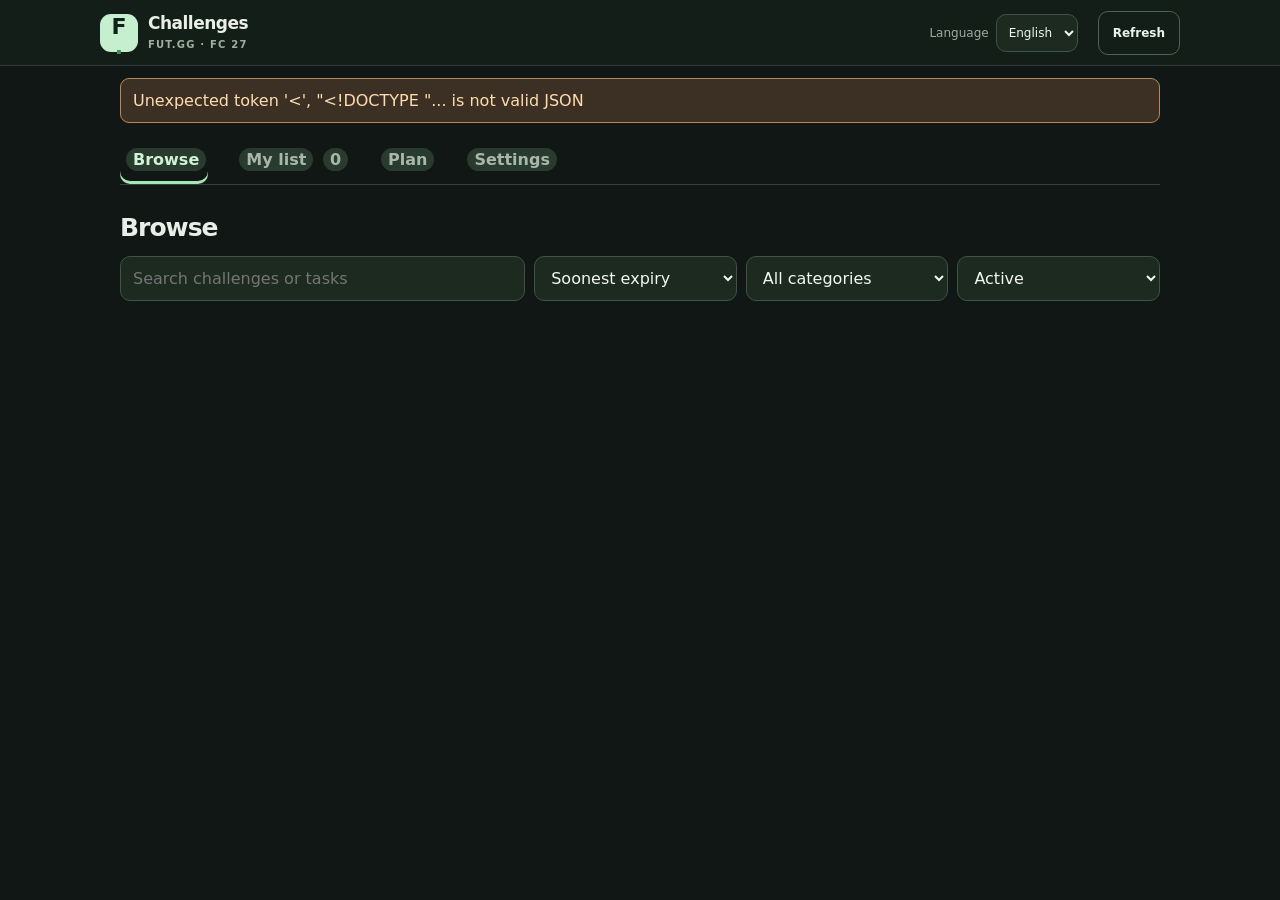
==== web/index.html @ 81d35b78 "Publish bilingual FC 27 objectives site" ====
<!doctype html>
<html lang="en">
<head>
  <meta charset="utf-8">
  <meta name="viewport" content="width=device-width, initial-scale=1">
  <title>FUT.GG Challenges</title>
  <link rel="icon" href="data:image/svg+xml,%3Csvg xmlns='http://www.w3.org/2000/svg' viewBox='0 0 64 64'%3E%3Crect width='64' height='64' rx='14' fill='%239ce8bd'/%3E%3Ctext x='32' y='45' text-anchor='middle' font-size='42' font-family='Arial' font-weight='bold' fill='%2310161d'%3EF%3C/text%3E%3C/svg%3E">
  <link rel="stylesheet" href="./style.css">
  <script src="./app.js" defer></script>
</head>
<body>
  <header class="topbar">
    <div class="brand"><span class="brand-mark">F<span>·</span></span><div><strong data-i18n="Challenges">Challenges</strong><small>FUT.GG · FC 27</small></div></div>
    <div class="top-actions"><label class="language-control"><span data-i18n="Language">Language</span><select id="language" aria-label="Language" data-i18n-aria-label="Language"><option value="en">English</option><option value="ar">العربية</option></select></label><span id="source-date"></span><button id="reload" class="ghost" data-i18n="Refresh">Refresh</button></div>
  </header>
  <main>
    <div id="message" role="status" aria-live="polite"></div>
    <nav class="tabs" aria-label="Sections" data-i18n-aria-label="Sections"><button data-tab="browse" class="active"><span data-i18n="Browse">Browse</span></button><button data-tab="selected"><span data-i18n="My list">My list</span> <span id="selected-count">0</span></button><button data-tab="plan"><span data-i18n="Plan">Plan</span></button><button data-tab="settings"><span data-i18n="Settings">Settings</span></button></nav>
    <section id="browse" class="panel active"><div class="section-heading"><h2 data-i18n="Browse">Browse</h2><span id="result-count" class="result-count"></span></div><div class="filters"><input id="search" type="search" placeholder="Search challenges or tasks" aria-label="Search challenges" data-i18n-placeholder="Search challenges or tasks" data-i18n-aria-label="Search challenges"><select id="sort" aria-label="Sort challenges" data-i18n-aria-label="Sort challenges"><option value="soonest" data-i18n="Soonest expiry">Soonest expiry</option><option value="rating" data-i18n="Highest player rating">Highest player rating</option><option value="coins" data-i18n="Most coins">Most coins</option><option value="pack" data-i18n="Best pack quality">Best pack quality</option></select><select id="category" aria-label="Category" data-i18n-aria-label="Category"><option value="" data-i18n="All categories">All categories</option></select><select id="availability" aria-label="Availability" data-i18n-aria-label="Availability"><option value="active" data-i18n="Active">Active</option><option value="all" data-i18n="All availability">All availability</option><option value="upcoming" data-i18n="Upcoming">Upcoming</option><option value="expired" data-i18n="Expired">Expired</option></select></div><div id="reward-leaders"></div><div id="reward-filters" class="reward-filters" aria-label="Reward type" data-i18n-aria-label="Reward type"></div><div id="source-changes"></div><div id="browse-list" class="cards"></div></section>
    <section id="selected" class="panel"><div class="section-heading"><h2 data-i18n="My list">My list</h2></div><div id="selected-list" class="cards"></div></section>
    <section id="plan" class="panel"><div class="section-heading"><h2 data-i18n="Plan">Plan</h2></div><div id="plan-summary" class="stats"></div><h3 data-i18n="Match plan">Match plan</h3><p class="fine plan-note" data-i18n="Counts are per condition. One match may count toward several.">Counts are per condition. One match may count toward several.</p><div id="plan-blocks" class="cards"></div><h3 data-i18n="Needs attention">Needs attention</h3><div id="plan-unscheduled" class="cards"></div><h3 data-i18n="Completed & unavailable">Completed & unavailable</h3><div id="plan-other" class="cards"></div></section>
    <section id="settings" class="panel"><div class="section-heading"><h2 data-i18n="Modes & cycles">Modes & cycles</h2></div><form id="settings-form"><div id="modes" class="mode-grid"></div><h3 data-i18n="Current cycle starts">Current cycle starts</h3><p class="fine" data-i18n="Enter a verified UTC start for each daily or weekly challenge before saving progress.">Enter a verified UTC start for each daily or weekly challenge before saving progress.</p><div id="cycles" class="cycle-grid"></div><button type="submit" class="primary" data-i18n="Save settings">Save settings</button></form><div id="backup-controls"></div></section>
  </main>
</body>
</html>
---- web/style.css ----
:root{font-family:Inter,ui-sans-serif,system-ui,-apple-system,BlinkMacSystemFont,"Segoe UI",sans-serif;color:#e9eee9;background:#101714;font-synthesis:none}*{box-sizing:border-box}body{margin:0}button,input,select{font:inherit}button{cursor:pointer}a{color:#b8e7c8}main{max-width:1080px;margin:auto;padding:0 20px 80px}.topbar{min-height:66px;border-bottom:1px solid #2b3930;display:flex;align-items:center;justify-content:space-between;gap:12px;padding:10px max(20px,calc((100vw - 1080px)/2));background:#141e18}.brand,.top-actions{display:flex;align-items:center;gap:10px}.brand-mark{height:38px;width:38px;background:#c5efce;color:#102218;border-radius:11px;display:grid;place-items:center;font-size:22px;font-weight:900}.brand-mark span{color:#448b5d}.brand strong{display:block;letter-spacing:-.03em;font-size:17px}.brand small{font-size:10px;letter-spacing:.12em;color:#9eafa1;font-weight:700}.top-actions{color:#9dac9f;font-size:12px}.intro{padding:32px 0 25px}.eyebrow{font-size:11px;font-weight:800;letter-spacing:.15em;color:#a6d9b5;margin:0 0 8px}h1{font-size:clamp(29px,5vw,44px);line-height:1.12;letter-spacing:-.045em;margin:0}.tabs{display:flex;border-bottom:1px solid #334439;gap:25px;overflow:auto;scrollbar-width:none}.tabs button{border:0;background:transparent;color:#a8b7aa;padding:15px 2px;font-weight:700;white-space:nowrap;min-height:48px}.tabs button.active{color:#d0f2d7;box-shadow:inset 0 -3px #a9e6b7}.tabs span{background:#293a2e;border-radius:20px;padding:2px 7px;margin-left:4px}.panel{display:none}.panel.active{display:block}.section-heading{display:flex;justify-content:space-between;align-items:baseline;gap:16px;margin:28px 0 14px}h2{font-size:25px;letter-spacing:-.04em;margin:0}h3{margin:26px 0 12px;font-size:18px}.result-count{color:#9eb1a3;font-size:13px;white-space:nowrap}.filters{display:grid;grid-template-columns:minmax(240px,2fr) repeat(3,minmax(150px,1fr));gap:9px;margin:0 0 18px}input,select{background:#1d2a20;color:#f1f7f1;border:1px solid #405347;border-radius:10px;padding:11px 12px;min-width:0;min-height:44px}input:focus,select:focus,button:focus-visible,summary:focus-visible{outline:2px solid #a9e6b7;outline-offset:2px}button{border:1px solid #4b6451;border-radius:10px;background:#28382c;color:#eaf4ec;padding:10px 14px;font-weight:700;min-height:44px}button:hover{border-color:#a7dfb2}button.primary{background:#b8e9c2;border-color:#b8e9c2;color:#102016}button.ghost{background:transparent}button.selected-button{color:#c5e9cd;background:#284333}.cards{display:grid;grid-template-columns:repeat(2,minmax(0,1fr));gap:11px}.card{background:#1a261d;border:1px solid #374b3a;border-radius:15px;padding:16px;min-width:0}.card-heading{display:flex;align-items:center;gap:8px;flex-wrap:wrap;margin-bottom:10px}.category{font-size:11px;text-transform:uppercase;letter-spacing:.09em;font-weight:800;color:#a1b3a3;margin-right:auto}.deadline{font-size:12px;font-weight:800;color:#d9e7d9;background:#304234;border-radius:7px;padding:5px 8px}.deadline.review{color:#ffd9a8;background:#493b29}.card h3{margin:0 0 12px;font-size:18px;line-height:1.25;letter-spacing:-.02em}.card p{margin:7px 0;color:#b4c2b6;line-height:1.45}.prize{display:flex;align-items:center;gap:11px;border:1px solid #354c39;background:#223427;border-radius:11px;padding:10px;min-height:66px}.prize-icon{width:36px;height:36px;flex:none;display:grid;place-items:center;border-radius:9px;background:#36563d;color:#d4f3d8;font-size:20px}.prize-text{min-width:0}.prize-text strong{display:block;font-size:14px;line-height:1.25;overflow-wrap:anywhere}.prize-text small{display:block;color:#a8c9ad;margin-top:3px;font-size:12px}.card-actions{display:flex;margin-top:11px}.card-actions button{width:100%}.badge{display:inline-block;border-radius:30px;background:#294237;color:#b4ecc9;padding:4px 9px;font-size:11px;font-weight:800;text-transform:uppercase;letter-spacing:.04em}.badge.off{background:#343f35;color:#b8c5ba}.card details{border-top:1px solid #344637;margin-top:12px;padding-top:3px}.card summary{cursor:pointer;color:#c6edcd;font-weight:700;min-height:44px;display:flex;align-items:center}.task{border-top:1px solid #344637;padding:15px 0}.task strong{font-size:15px}.task p{margin:5px 0}.meta{font-size:12px;color:#a6b5a8;display:flex;gap:10px;flex-wrap:wrap}.task-controls,.deadline-form{display:flex;align-items:center;gap:9px;flex-wrap:wrap;margin-top:10px}.task-controls input[type=number]{width:80px}.task-controls label{font-size:13px;color:#c3d0c4;display:flex;align-items:center;gap:5px}.task-controls input[type=checkbox],.mode-row input{width:18px;height:18px;accent-color:#a9e6b7}.deadline-form input{flex:1;min-width:190px}.fine{font-size:12px;color:#a5b6a7}.flag{display:inline-block;margin:5px 5px 0 0;color:#ffdbab;background:#493d2e;border-radius:5px;padding:4px 7px;font-size:12px}.stats{display:flex;gap:10px;margin:18px 0;flex-wrap:wrap}.stat{background:#202f24;border:1px solid #374a3b;border-radius:10px;padding:12px 18px;min-width:100px}.stat strong{display:block;font-size:23px}.stat span{color:#a7b9a9;font-size:12px}.mode-grid{display:grid;grid-template-columns:repeat(auto-fit,minmax(225px,1fr));gap:10px;margin:18px 0}.mode-row,.cycle-row{background:#1d2b20;border:1px solid #3a4d3e;border-radius:10px;padding:12px}.mode-row{display:grid;gap:8px}.mode-row label{display:flex;gap:8px;align-items:center;min-height:32px}.mode-row small{color:#a8b9aa}.cycle-grid{display:grid;grid-template-columns:repeat(auto-fit,minmax(270px,1fr));gap:10px;margin:18px 0}.cycle-row{display:grid;gap:8px}.cycle-row input{width:100%}#message:not(:empty){border:1px solid #b6895d;background:#3c3025;color:#ffdcad;border-radius:9px;padding:12px;margin:12px 0}.empty{color:#a5b7a8;border:1px dashed #405644;border-radius:12px;padding:25px;text-align:center}.reason-list{display:flex;gap:5px;flex-wrap:wrap;margin-top:10px}#source-changes{margin:0 0 14px}#source-changes>.card{padding:8px 14px}#source-changes summary{color:#c5ebcb}@media(max-width:760px){main{padding:0 14px 80px}.topbar{padding:10px 14px}.top-actions #source-date{display:none}.intro{padding:25px 0 18px}.filters{grid-template-columns:repeat(2,minmax(0,1fr))}.filters input{grid-column:1/-1}.cards{grid-template-columns:1fr}.card{padding:14px}.tabs{gap:20px}}@media(max-width:370px){.brand small{display:none}.filters{gap:7px}.filters select{font-size:13px;padding:9px}}
.reward-heading{font-size:15px;margin:1px 0 10px;color:#d7eada}.leader-grid{display:grid;grid-template-columns:repeat(2,minmax(0,1fr));gap:9px}.leader{text-align:left;background:#273d2c;border-color:#53715a;padding:12px;min-height:105px;display:flex;flex-direction:column;align-items:start;gap:4px}.leader small{color:#a4d3af;letter-spacing:.08em;font-size:10px;font-weight:800}.leader strong{font-size:20px;letter-spacing:-.03em;line-height:1.1;color:#eff9ee}.leader span{font-size:12px;color:#bbcebf;line-height:1.25}.leader-note{font-size:12px;color:#9fb4a3;margin:8px 0 14px;line-height:1.4}.reward-filters{display:flex;gap:8px;overflow-x:auto;margin:0 0 14px;padding-bottom:2px;scrollbar-width:none}.reward-filters button{flex:none;border-radius:999px;padding:8px 13px;min-height:42px;font-size:13px}.reward-filters button.active{background:#b8e9c2;border-color:#b8e9c2;color:#102016}.prize-caption{font-size:10px!important;letter-spacing:.08em;color:#9bbca2!important;font-weight:800;margin:0 0 3px!important}.reward-metrics{display:flex;flex-wrap:wrap;gap:6px;margin-top:9px}.reward-metric{border:1px solid #466449;border-radius:7px;background:#203426;color:#d8efd9;font-size:12px;font-weight:750;padding:6px 8px}@media(max-width:420px){.leader{min-height:112px}.leader strong{font-size:18px}}
.reward-filters button{padding:8px 10px}
.plan-note{margin:-4px 0 14px;line-height:1.4}
.plan-route>h3{margin:0 0 7px}.plan-condition{border-top:1px solid #3d5040;padding:11px 0 3px}.plan-condition:first-of-type{margin-top:9px}.plan-condition strong{display:inline-block;background:#294237;color:#c8ebd0;border-radius:7px;padding:5px 8px;font-size:12px}.plan-condition p{margin:7px 0 3px}
.language-control{display:flex;align-items:center;gap:7px;white-space:nowrap}.language-control select{min-height:38px;padding:5px 8px}.top-actions{flex-wrap:wrap;justify-content:flex-end}
[dir=rtl] .category{margin-right:0;margin-left:auto}[dir=rtl] .tabs span{margin-left:0;margin-right:4px}[dir=rtl] .leader{text-align:right}[dir=rtl] .task-controls input[type=number],[dir=rtl] .deadline-form input,[dir=rtl] .cycle-row input{direction:ltr;text-align:left}[dir=rtl] .brand small{letter-spacing:0}
@media(max-width:520px){.language-control>span{display:none}.top-actions{gap:6px}.language-control select{max-width:100px}}
.original-source{border-inline-start:2px solid #526c57;padding-inline-start:9px;text-align:start;overflow-wrap:anywhere}
.backup-actions{display:flex;flex-wrap:wrap;align-items:center;gap:10px}.backup-upload{display:grid;gap:5px;font-size:13px}.backup-upload input{max-width:280px}
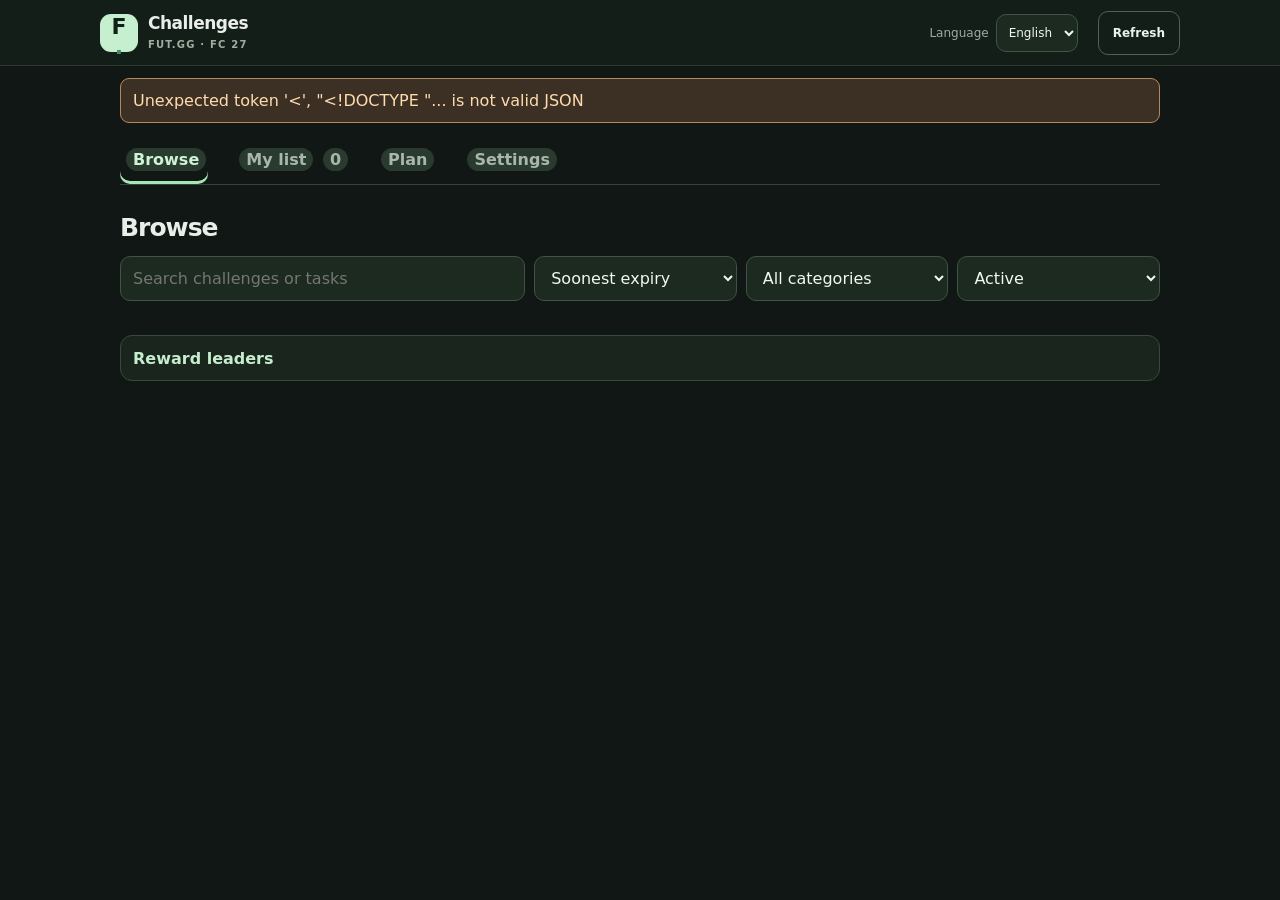
==== commit d81ba742: "Keep challenges visible and refresh published assets" ====
--- a/web/index.html
+++ b/web/index.html
@@ -16,9 +16,9 @@
   <main>
     <div id="message" role="status" aria-live="polite"></div>
     <nav class="tabs" aria-label="Sections" data-i18n-aria-label="Sections"><button data-tab="browse" class="active"><span data-i18n="Browse">Browse</span></button><button data-tab="selected"><span data-i18n="My list">My list</span> <span id="selected-count">0</span></button><button data-tab="plan"><span data-i18n="Plan">Plan</span></button><button data-tab="settings"><span data-i18n="Settings">Settings</span></button></nav>
-    <section id="browse" class="panel active"><div class="section-heading"><h2 data-i18n="Browse">Browse</h2><span id="result-count" class="result-count"></span></div><div class="filters"><input id="search" type="search" placeholder="Search challenges or tasks" aria-label="Search challenges" data-i18n-placeholder="Search challenges or tasks" data-i18n-aria-label="Search challenges"><select id="sort" aria-label="Sort challenges" data-i18n-aria-label="Sort challenges"><option value="soonest" data-i18n="Soonest expiry">Soonest expiry</option><option value="rating" data-i18n="Highest player rating">Highest player rating</option><option value="coins" data-i18n="Most coins">Most coins</option><option value="pack" data-i18n="Best pack quality">Best pack quality</option></select><select id="category" aria-label="Category" data-i18n-aria-label="Category"><option value="" data-i18n="All categories">All categories</option></select><select id="availability" aria-label="Availability" data-i18n-aria-label="Availability"><option value="active" data-i18n="Active">Active</option><option value="all" data-i18n="All availability">All availability</option><option value="upcoming" data-i18n="Upcoming">Upcoming</option><option value="expired" data-i18n="Expired">Expired</option></select></div><div id="reward-leaders"></div><div id="reward-filters" class="reward-filters" aria-label="Reward type" data-i18n-aria-label="Reward type"></div><div id="source-changes"></div><div id="browse-list" class="cards"></div></section>
+    <section id="browse" class="panel active"><div class="section-heading"><h2 data-i18n="Browse">Browse</h2><span id="result-count" class="result-count"></span></div><div class="filters"><input id="search" type="search" placeholder="Search challenges or tasks" aria-label="Search challenges" data-i18n-placeholder="Search challenges or tasks" data-i18n-aria-label="Search challenges"><select id="sort" aria-label="Sort challenges" data-i18n-aria-label="Sort challenges"><option value="soonest" data-i18n="Soonest expiry">Soonest expiry</option><option value="rating" data-i18n="Highest player rating">Highest player rating</option><option value="coins" data-i18n="Most coins">Most coins</option><option value="pack" data-i18n="Best pack quality">Best pack quality</option></select><select id="category" aria-label="Category" data-i18n-aria-label="Category"><option value="" data-i18n="All categories">All categories</option></select><select id="availability" aria-label="Availability" data-i18n-aria-label="Availability"><option value="active" data-i18n="Active">Active</option><option value="all" data-i18n="All availability">All availability</option><option value="upcoming" data-i18n="Upcoming">Upcoming</option><option value="expired" data-i18n="Expired">Expired</option></select></div><div id="reward-filters" class="reward-filters" aria-label="Reward type" data-i18n-aria-label="Reward type"></div><details class="browse-insights"><summary data-i18n="Reward leaders">Reward leaders</summary><div id="reward-leaders"></div></details><div id="source-changes"></div><div id="browse-list" class="cards"></div></section>
     <section id="selected" class="panel"><div class="section-heading"><h2 data-i18n="My list">My list</h2></div><div id="selected-list" class="cards"></div></section>
-    <section id="plan" class="panel"><div class="section-heading"><h2 data-i18n="Plan">Plan</h2></div><div id="plan-summary" class="stats"></div><h3 data-i18n="Match plan">Match plan</h3><p class="fine plan-note" data-i18n="Counts are per condition. One match may count toward several.">Counts are per condition. One match may count toward several.</p><div id="plan-blocks" class="cards"></div><h3 data-i18n="Needs attention">Needs attention</h3><div id="plan-unscheduled" class="cards"></div><h3 data-i18n="Completed & unavailable">Completed & unavailable</h3><div id="plan-other" class="cards"></div></section>
+    <section id="plan" class="panel"><div class="section-heading"><h2 data-i18n="Plan">Plan</h2></div><div id="plan-summary" class="stats"></div><h3 data-i18n="Shared match runs">Shared match runs</h3><p class="fine plan-note" data-i18n="Conditional minimum for separate-match tasks. Goals, assists, wins, and squad rules must hold; cumulative targets can progress here but may need more matches.">Conditional minimum for separate-match tasks. Goals, assists, wins, and squad rules must hold; cumulative targets can progress here but may need more matches.</p><div id="plan-runs" class="cards"></div><h3 data-i18n="Condition details">Condition details</h3><p class="fine plan-note" data-i18n="Counts are per condition. One match may count toward several.">Counts are per condition. One match may count toward several.</p><div id="plan-blocks" class="cards"></div><h3 data-i18n="Needs attention">Needs attention</h3><div id="plan-unscheduled" class="cards"></div><h3 data-i18n="Completed & unavailable">Completed & unavailable</h3><div id="plan-other" class="cards"></div></section>
     <section id="settings" class="panel"><div class="section-heading"><h2 data-i18n="Modes & cycles">Modes & cycles</h2></div><form id="settings-form"><div id="modes" class="mode-grid"></div><h3 data-i18n="Current cycle starts">Current cycle starts</h3><p class="fine" data-i18n="Enter a verified UTC start for each daily or weekly challenge before saving progress.">Enter a verified UTC start for each daily or weekly challenge before saving progress.</p><div id="cycles" class="cycle-grid"></div><button type="submit" class="primary" data-i18n="Save settings">Save settings</button></form><div id="backup-controls"></div></section>
   </main>
 </body>
--- a/web/style.css
+++ b/web/style.css
@@ -1,6 +1,7 @@
 :root{font-family:Inter,ui-sans-serif,system-ui,-apple-system,BlinkMacSystemFont,"Segoe UI",sans-serif;color:#e9eee9;background:#101714;font-synthesis:none}*{box-sizing:border-box}body{margin:0}button,input,select{font:inherit}button{cursor:pointer}a{color:#b8e7c8}main{max-width:1080px;margin:auto;padding:0 20px 80px}.topbar{min-height:66px;border-bottom:1px solid #2b3930;display:flex;align-items:center;justify-content:space-between;gap:12px;padding:10px max(20px,calc((100vw - 1080px)/2));background:#141e18}.brand,.top-actions{display:flex;align-items:center;gap:10px}.brand-mark{height:38px;width:38px;background:#c5efce;color:#102218;border-radius:11px;display:grid;place-items:center;font-size:22px;font-weight:900}.brand-mark span{color:#448b5d}.brand strong{display:block;letter-spacing:-.03em;font-size:17px}.brand small{font-size:10px;letter-spacing:.12em;color:#9eafa1;font-weight:700}.top-actions{color:#9dac9f;font-size:12px}.intro{padding:32px 0 25px}.eyebrow{font-size:11px;font-weight:800;letter-spacing:.15em;color:#a6d9b5;margin:0 0 8px}h1{font-size:clamp(29px,5vw,44px);line-height:1.12;letter-spacing:-.045em;margin:0}.tabs{display:flex;border-bottom:1px solid #334439;gap:25px;overflow:auto;scrollbar-width:none}.tabs button{border:0;background:transparent;color:#a8b7aa;padding:15px 2px;font-weight:700;white-space:nowrap;min-height:48px}.tabs button.active{color:#d0f2d7;box-shadow:inset 0 -3px #a9e6b7}.tabs span{background:#293a2e;border-radius:20px;padding:2px 7px;margin-left:4px}.panel{display:none}.panel.active{display:block}.section-heading{display:flex;justify-content:space-between;align-items:baseline;gap:16px;margin:28px 0 14px}h2{font-size:25px;letter-spacing:-.04em;margin:0}h3{margin:26px 0 12px;font-size:18px}.result-count{color:#9eb1a3;font-size:13px;white-space:nowrap}.filters{display:grid;grid-template-columns:minmax(240px,2fr) repeat(3,minmax(150px,1fr));gap:9px;margin:0 0 18px}input,select{background:#1d2a20;color:#f1f7f1;border:1px solid #405347;border-radius:10px;padding:11px 12px;min-width:0;min-height:44px}input:focus,select:focus,button:focus-visible,summary:focus-visible{outline:2px solid #a9e6b7;outline-offset:2px}button{border:1px solid #4b6451;border-radius:10px;background:#28382c;color:#eaf4ec;padding:10px 14px;font-weight:700;min-height:44px}button:hover{border-color:#a7dfb2}button.primary{background:#b8e9c2;border-color:#b8e9c2;color:#102016}button.ghost{background:transparent}button.selected-button{color:#c5e9cd;background:#284333}.cards{display:grid;grid-template-columns:repeat(2,minmax(0,1fr));gap:11px}.card{background:#1a261d;border:1px solid #374b3a;border-radius:15px;padding:16px;min-width:0}.card-heading{display:flex;align-items:center;gap:8px;flex-wrap:wrap;margin-bottom:10px}.category{font-size:11px;text-transform:uppercase;letter-spacing:.09em;font-weight:800;color:#a1b3a3;margin-right:auto}.deadline{font-size:12px;font-weight:800;color:#d9e7d9;background:#304234;border-radius:7px;padding:5px 8px}.deadline.review{color:#ffd9a8;background:#493b29}.card h3{margin:0 0 12px;font-size:18px;line-height:1.25;letter-spacing:-.02em}.card p{margin:7px 0;color:#b4c2b6;line-height:1.45}.prize{display:flex;align-items:center;gap:11px;border:1px solid #354c39;background:#223427;border-radius:11px;padding:10px;min-height:66px}.prize-icon{width:36px;height:36px;flex:none;display:grid;place-items:center;border-radius:9px;background:#36563d;color:#d4f3d8;font-size:20px}.prize-text{min-width:0}.prize-text strong{display:block;font-size:14px;line-height:1.25;overflow-wrap:anywhere}.prize-text small{display:block;color:#a8c9ad;margin-top:3px;font-size:12px}.card-actions{display:flex;margin-top:11px}.card-actions button{width:100%}.badge{display:inline-block;border-radius:30px;background:#294237;color:#b4ecc9;padding:4px 9px;font-size:11px;font-weight:800;text-transform:uppercase;letter-spacing:.04em}.badge.off{background:#343f35;color:#b8c5ba}.card details{border-top:1px solid #344637;margin-top:12px;padding-top:3px}.card summary{cursor:pointer;color:#c6edcd;font-weight:700;min-height:44px;display:flex;align-items:center}.task{border-top:1px solid #344637;padding:15px 0}.task strong{font-size:15px}.task p{margin:5px 0}.meta{font-size:12px;color:#a6b5a8;display:flex;gap:10px;flex-wrap:wrap}.task-controls,.deadline-form{display:flex;align-items:center;gap:9px;flex-wrap:wrap;margin-top:10px}.task-controls input[type=number]{width:80px}.task-controls label{font-size:13px;color:#c3d0c4;display:flex;align-items:center;gap:5px}.task-controls input[type=checkbox],.mode-row input{width:18px;height:18px;accent-color:#a9e6b7}.deadline-form input{flex:1;min-width:190px}.fine{font-size:12px;color:#a5b6a7}.flag{display:inline-block;margin:5px 5px 0 0;color:#ffdbab;background:#493d2e;border-radius:5px;padding:4px 7px;font-size:12px}.stats{display:flex;gap:10px;margin:18px 0;flex-wrap:wrap}.stat{background:#202f24;border:1px solid #374a3b;border-radius:10px;padding:12px 18px;min-width:100px}.stat strong{display:block;font-size:23px}.stat span{color:#a7b9a9;font-size:12px}.mode-grid{display:grid;grid-template-columns:repeat(auto-fit,minmax(225px,1fr));gap:10px;margin:18px 0}.mode-row,.cycle-row{background:#1d2b20;border:1px solid #3a4d3e;border-radius:10px;padding:12px}.mode-row{display:grid;gap:8px}.mode-row label{display:flex;gap:8px;align-items:center;min-height:32px}.mode-row small{color:#a8b9aa}.cycle-grid{display:grid;grid-template-columns:repeat(auto-fit,minmax(270px,1fr));gap:10px;margin:18px 0}.cycle-row{display:grid;gap:8px}.cycle-row input{width:100%}#message:not(:empty){border:1px solid #b6895d;background:#3c3025;color:#ffdcad;border-radius:9px;padding:12px;margin:12px 0}.empty{color:#a5b7a8;border:1px dashed #405644;border-radius:12px;padding:25px;text-align:center}.reason-list{display:flex;gap:5px;flex-wrap:wrap;margin-top:10px}#source-changes{margin:0 0 14px}#source-changes>.card{padding:8px 14px}#source-changes summary{color:#c5ebcb}@media(max-width:760px){main{padding:0 14px 80px}.topbar{padding:10px 14px}.top-actions #source-date{display:none}.intro{padding:25px 0 18px}.filters{grid-template-columns:repeat(2,minmax(0,1fr))}.filters input{grid-column:1/-1}.cards{grid-template-columns:1fr}.card{padding:14px}.tabs{gap:20px}}@media(max-width:370px){.brand small{display:none}.filters{gap:7px}.filters select{font-size:13px;padding:9px}}
 .reward-heading{font-size:15px;margin:1px 0 10px;color:#d7eada}.leader-grid{display:grid;grid-template-columns:repeat(2,minmax(0,1fr));gap:9px}.leader{text-align:left;background:#273d2c;border-color:#53715a;padding:12px;min-height:105px;display:flex;flex-direction:column;align-items:start;gap:4px}.leader small{color:#a4d3af;letter-spacing:.08em;font-size:10px;font-weight:800}.leader strong{font-size:20px;letter-spacing:-.03em;line-height:1.1;color:#eff9ee}.leader span{font-size:12px;color:#bbcebf;line-height:1.25}.leader-note{font-size:12px;color:#9fb4a3;margin:8px 0 14px;line-height:1.4}.reward-filters{display:flex;gap:8px;overflow-x:auto;margin:0 0 14px;padding-bottom:2px;scrollbar-width:none}.reward-filters button{flex:none;border-radius:999px;padding:8px 13px;min-height:42px;font-size:13px}.reward-filters button.active{background:#b8e9c2;border-color:#b8e9c2;color:#102016}.prize-caption{font-size:10px!important;letter-spacing:.08em;color:#9bbca2!important;font-weight:800;margin:0 0 3px!important}.reward-metrics{display:flex;flex-wrap:wrap;gap:6px;margin-top:9px}.reward-metric{border:1px solid #466449;border-radius:7px;background:#203426;color:#d8efd9;font-size:12px;font-weight:750;padding:6px 8px}@media(max-width:420px){.leader{min-height:112px}.leader strong{font-size:18px}}
 .reward-filters button{padding:8px 10px}
+.browse-insights{border:1px solid #374b3a;border-radius:12px;background:#1a261d;margin:0 0 14px;padding:0 12px}.browse-insights summary{cursor:pointer;color:#c6edcd;font-weight:700;min-height:44px;display:flex;align-items:center}.browse-insights[open] summary{margin-bottom:8px}.browse-insights .leader-note{margin-bottom:12px}
 .plan-note{margin:-4px 0 14px;line-height:1.4}
 .plan-route>h3{margin:0 0 7px}.plan-condition{border-top:1px solid #3d5040;padding:11px 0 3px}.plan-condition:first-of-type{margin-top:9px}.plan-condition strong{display:inline-block;background:#294237;color:#c8ebd0;border-radius:7px;padding:5px 8px;font-size:12px}.plan-condition p{margin:7px 0 3px}
 .language-control{display:flex;align-items:center;gap:7px;white-space:nowrap}.language-control select{min-height:38px;padding:5px 8px}.top-actions{flex-wrap:wrap;justify-content:flex-end}
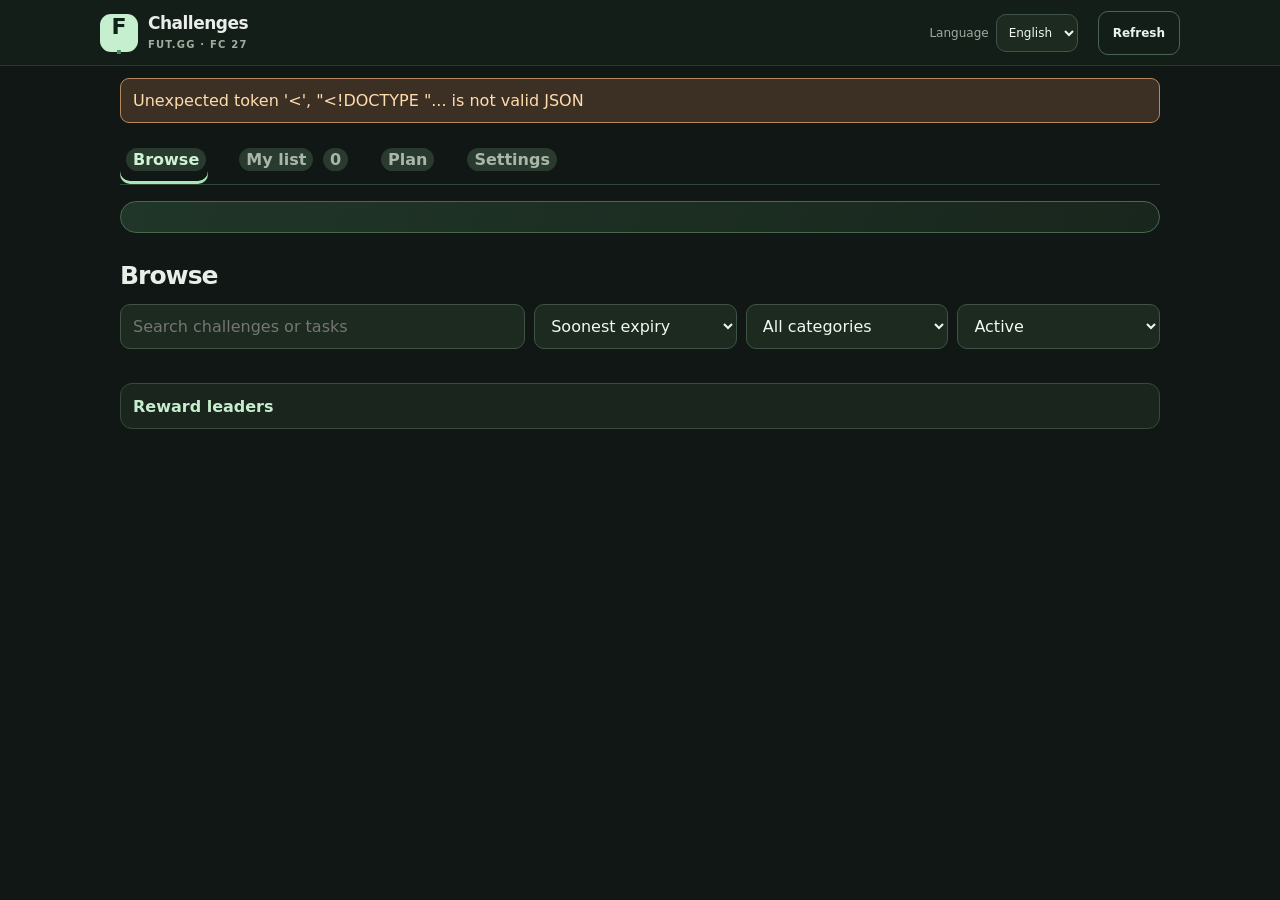
==== commit f82b5947: "Improve objective journey UX" ====
--- a/web/index.html
+++ b/web/index.html
@@ -16,10 +16,12 @@
   <main>
     <div id="message" role="status" aria-live="polite"></div>
     <nav class="tabs" aria-label="Sections" data-i18n-aria-label="Sections"><button data-tab="browse" class="active"><span data-i18n="Browse">Browse</span></button><button data-tab="selected"><span data-i18n="My list">My list</span> <span id="selected-count">0</span></button><button data-tab="plan"><span data-i18n="Plan">Plan</span></button><button data-tab="settings"><span data-i18n="Settings">Settings</span></button></nav>
+    <div id="next-step" class="next-step" aria-live="polite"></div>
     <section id="browse" class="panel active"><div class="section-heading"><h2 data-i18n="Browse">Browse</h2><span id="result-count" class="result-count"></span></div><div class="filters"><input id="search" type="search" placeholder="Search challenges or tasks" aria-label="Search challenges" data-i18n-placeholder="Search challenges or tasks" data-i18n-aria-label="Search challenges"><select id="sort" aria-label="Sort challenges" data-i18n-aria-label="Sort challenges"><option value="soonest" data-i18n="Soonest expiry">Soonest expiry</option><option value="rating" data-i18n="Highest player rating">Highest player rating</option><option value="coins" data-i18n="Most coins">Most coins</option><option value="pack" data-i18n="Best pack quality">Best pack quality</option></select><select id="category" aria-label="Category" data-i18n-aria-label="Category"><option value="" data-i18n="All categories">All categories</option></select><select id="availability" aria-label="Availability" data-i18n-aria-label="Availability"><option value="active" data-i18n="Active">Active</option><option value="all" data-i18n="All availability">All availability</option><option value="upcoming" data-i18n="Upcoming">Upcoming</option><option value="expired" data-i18n="Expired">Expired</option></select></div><div id="reward-filters" class="reward-filters" aria-label="Reward type" data-i18n-aria-label="Reward type"></div><details class="browse-insights"><summary data-i18n="Reward leaders">Reward leaders</summary><div id="reward-leaders"></div></details><div id="source-changes"></div><div id="browse-list" class="cards"></div></section>
-    <section id="selected" class="panel"><div class="section-heading"><h2 data-i18n="My list">My list</h2></div><div id="selected-list" class="cards"></div></section>
-    <section id="plan" class="panel"><div class="section-heading"><h2 data-i18n="Plan">Plan</h2></div><div id="plan-summary" class="stats"></div><h3 data-i18n="Shared match runs">Shared match runs</h3><p class="fine plan-note" data-i18n="Conditional minimum for separate-match tasks. Goals, assists, wins, and squad rules must hold; cumulative targets can progress here but may need more matches.">Conditional minimum for separate-match tasks. Goals, assists, wins, and squad rules must hold; cumulative targets can progress here but may need more matches.</p><div id="plan-runs" class="cards"></div><h3 data-i18n="Condition details">Condition details</h3><p class="fine plan-note" data-i18n="Counts are per condition. One match may count toward several.">Counts are per condition. One match may count toward several.</p><div id="plan-blocks" class="cards"></div><h3 data-i18n="Needs attention">Needs attention</h3><div id="plan-unscheduled" class="cards"></div><h3 data-i18n="Completed & unavailable">Completed & unavailable</h3><div id="plan-other" class="cards"></div></section>
-    <section id="settings" class="panel"><div class="section-heading"><h2 data-i18n="Modes & cycles">Modes & cycles</h2></div><form id="settings-form"><div id="modes" class="mode-grid"></div><h3 data-i18n="Current cycle starts">Current cycle starts</h3><p class="fine" data-i18n="Enter a verified UTC start for each daily or weekly challenge before saving progress.">Enter a verified UTC start for each daily or weekly challenge before saving progress.</p><div id="cycles" class="cycle-grid"></div><button type="submit" class="primary" data-i18n="Save settings">Save settings</button></form><div id="backup-controls"></div></section>
+    <section id="selected" class="panel"><div class="section-heading"><h2 data-i18n="My list">My list</h2></div><div id="selected-summary"></div><div id="selected-list" class="cards"></div></section>
+    <section id="plan" class="panel"><div class="section-heading"><h2 data-i18n="Plan">Plan</h2></div><div id="plan-summary"></div><div id="plan-runs" class="plan-runs"></div><div id="plan-extra"></div></section>
+    <section id="settings" class="panel"><div class="section-heading"><h2 data-i18n="Modes & cycles">Modes & cycles</h2></div><p class="settings-intro" data-i18n="Choose modes you can play. Exclude a mode to keep it out of the plan.">Choose modes you can play. Exclude a mode to keep it out of the plan.</p><form id="settings-form"><div id="modes" class="mode-grid"></div><h3 data-i18n="Current cycle starts">Current cycle starts</h3><p class="fine" data-i18n="Enter a verified UTC start for each daily or weekly challenge before saving progress.">Enter a verified UTC start for each daily or weekly challenge before saving progress.</p><p class="fine cycle-guidance" data-i18n="Use the start shown or confirmed in FC 27; do not estimate it from the listing expiry.">Use the start shown or confirmed in FC 27; do not estimate it from the listing expiry.</p><div id="cycles" class="cycle-grid"></div><span id="settings-dirty" class="fine" role="status"></span><button type="submit" class="primary" data-i18n="Save settings">Save settings</button></form><div id="backup-controls"></div></section>
   </main>
-</body>
+  <dialog id="checkin-dialog" aria-labelledby="checkin-title"><form id="checkin-form" method="dialog"><h2 id="checkin-title" data-i18n="Record a match">Record a match</h2><p class="fine" data-i18n="Enter the match stats once, then mark every task this match advanced.">Enter the match stats once, then mark every task this match advanced.</p><div id="checkin-content"></div><p id="checkin-error" class="cycle-error" role="alert"></p><div class="checkin-actions"><button type="button" class="ghost" id="checkin-cancel" data-i18n="Cancel">Cancel</button><button type="submit" class="primary" data-i18n="Save match progress">Save match progress</button></div></form></dialog>
+  </body>
 </html>
--- a/web/style.css
+++ b/web/style.css
@@ -9,3 +9,27 @@
 @media(max-width:520px){.language-control>span{display:none}.top-actions{gap:6px}.language-control select{max-width:100px}}
 .original-source{border-inline-start:2px solid #526c57;padding-inline-start:9px;text-align:start;overflow-wrap:anywhere}
 .backup-actions{display:flex;flex-wrap:wrap;align-items:center;gap:10px}.backup-upload{display:grid;gap:5px;font-size:13px}.backup-upload input{max-width:280px}
+@media(max-width:520px){.tabs{display:grid;grid-template-columns:repeat(4,minmax(0,1fr));gap:0;overflow:visible}.tabs button{min-width:0;padding:12px 0;white-space:nowrap;overflow-wrap:normal;font-size:14px}}@media(max-width:370px){.tabs button{font-size:12px}.tabs button span{padding-inline:4px}}
+.plan-total{display:flex;align-items:baseline;gap:10px;color:#d7eedd;font-weight:750}.plan-total strong{font-size:30px;line-height:1}.plan-caveat{margin:5px 0 20px;line-height:1.5}.plan-runs{display:grid;gap:11px}.plan-run{min-width:0;border:1px solid #38513d;border-radius:17px;background:#1a261d;padding:17px;overflow-wrap:anywhere}.plan-next{border-color:#83ca94;background:linear-gradient(145deg,#24402b,#1a291f 72%)}.plan-kicker{display:block;color:#a4dfb3;font-size:11px;font-weight:850;letter-spacing:.12em;text-transform:uppercase;margin-bottom:9px}.plan-run-heading{display:flex;align-items:baseline;gap:8px}.plan-run-number{font-size:39px;line-height:1;font-variant-numeric:tabular-nums;letter-spacing:-.06em}.plan-run-title{font-weight:700;color:#d6e8d8}.plan-mode{font-size:18px;font-weight:800;line-height:1.3;margin:8px 0 14px;color:#f3fff2}.plan-route-choice{display:grid;gap:6px;font-size:12px;font-weight:700;color:#adcaaf;margin-bottom:14px}.plan-route-choice select{width:100%;font-size:14px}.plan-setup{display:grid;gap:8px;background:#233829;border:1px solid #3c6244;border-radius:11px;padding:10px 12px;margin:12px 0}.plan-setup>div{display:grid;gap:3px}.plan-setup-label{font-size:10px;font-weight:800;letter-spacing:.1em;text-transform:uppercase;color:#a5d4af}.plan-setup strong{font-size:14px;line-height:1.35}.plan-checklist h4{font-size:11px;color:#a7c7ad;letter-spacing:.1em;text-transform:uppercase;margin:16px 0 4px}.plan-task{border-top:1px solid #3a5040;min-width:0}.plan-task summary{list-style:none;cursor:pointer;display:flex;align-items:center;justify-content:space-between;gap:8px;min-height:48px;padding:8px 0;color:#e9f5e9}.plan-task summary::-webkit-details-marker{display:none}.plan-task summary::before{content:'□';font-size:22px;line-height:1;color:#a5d5ad;flex:none}.plan-task[open] summary::before{content:'▣'}.plan-task-action{flex:1;min-width:0;font-size:14px;font-weight:680;line-height:1.35}.plan-task-count{font-size:11px;white-space:nowrap;color:#d2ead6;background:#31503a;border-radius:7px;padding:5px 7px}.plan-task>p{line-height:1.5;margin:4px 0 10px}.plan-conditions{font-size:12px;color:#aac1ad;padding-inline-start:18px;margin:2px 0 12px;line-height:1.5}.plan-subdetails{border-top:1px solid #3a5040;padding-top:2px}.plan-subdetails>summary,.plan-extra-section>summary{cursor:pointer;min-height:46px;display:flex;align-items:center;color:#bcebc5;font-size:13px;font-weight:750;list-style:none}.plan-subdetails>summary::before,.plan-extra-section>summary::before{content:'＋';margin-inline-end:8px;font-size:16px}.plan-subdetails[open]>summary::before,.plan-extra-section[open]>summary::before{content:'−'}.plan-subdetails>summary::-webkit-details-marker,.plan-extra-section>summary::-webkit-details-marker{display:none}.plan-subdetails>p{line-height:1.5;margin:4px 0 10px}.plan-extra-section{border:1px solid #3b5140;border-radius:13px;background:#1a261d;margin-top:10px;padding:0 14px}.plan-extra-section:first-child{margin-top:20px}.plan-extra-row{border-top:1px solid #354a3a;padding:12px 0;display:grid;gap:5px;font-size:13px;line-height:1.4;overflow-wrap:anywhere}.plan-extra-row p{margin:0}.plan-extra-row .reason-list{margin:0}.plan-runs>.ghost{justify-self:start}@media(min-width:760px){.plan-runs{grid-template-columns:repeat(2,minmax(0,1fr))}.plan-next{grid-column:1/-1}}
+.plan-task summary::before{content:'';width:7px;height:7px;border-inline-end:2px solid #a5d5ad;border-bottom:2px solid #a5d5ad;transform:rotate(-45deg);margin-inline:2px 5px}.plan-task[open] summary::before{content:'';transform:rotate(45deg)}[dir=rtl] .plan-task summary::before{transform:rotate(135deg)}[dir=rtl] .plan-task[open] summary::before{transform:rotate(45deg)}.plan-subdetails>summary::before,.plan-extra-section>summary::before{content:'›';font-size:22px;line-height:1;transform:none}.plan-subdetails[open]>summary::before,.plan-extra-section[open]>summary::before{content:'›';transform:rotate(90deg)}[dir=rtl] .plan-subdetails>summary::before,[dir=rtl] .plan-extra-section>summary::before{transform:rotate(180deg)}[dir=rtl] .plan-subdetails[open]>summary::before,[dir=rtl] .plan-extra-section[open]>summary::before{transform:rotate(90deg)}.plan-progress{width:100%;margin-top:12px;background:#283d2d;border-color:#51745a;font-size:13px}
+.plan-mode{font-size:15px;font-weight:750;margin:6px 0 11px;line-height:1.4}
+.plan-priority{display:grid;gap:3px;border-inline-start:3px solid #a6e3b4;padding:4px 0 4px 10px;margin:0 0 13px}
+[dir=rtl] .plan-priority{padding:4px 10px 4px 0}
+.plan-priority strong{font-size:15px;line-height:1.3}.plan-priority .fine{font-size:11px}
+.plan-setup{gap:6px;margin:9px 0;padding:9px 11px}
+.plan-setup strong{font-size:13px;font-weight:680}.plan-setup p{margin:2px 0 0;line-height:1.35}
+.plan-targets h4,.plan-other-title{font-size:11px;color:#a7c7ad;letter-spacing:.08em;text-transform:uppercase;margin:14px 0 4px}
+.plan-other-title{text-transform:none;font-size:13px;letter-spacing:0;color:#e1f1e3;margin:12px 0 3px}
+.plan-task-action{font-size:13px}.plan-task summary{min-height:46px}.plan-task-count{font-size:11px}
+.plan-cycle-alert{border:1px solid #9e8051;background:#302b21;border-radius:13px;padding:12px;margin:12px 0 17px}
+.plan-cycle-alert>strong{display:block;color:#ffe2aa;font-size:14px;line-height:1.35}
+.plan-cycle-alert p{margin:6px 0 10px;line-height:1.4}.plan-cycle-alert>button{width:100%;border-color:#ac915e;background:#4b3d2b;font-size:13px}
+.plan-cycle-alert>.plan-subdetails{margin-top:8px;border-color:#6b5637}.plan-cycle-alert>.plan-subdetails>summary{color:#f0d6a6}
+.plan-cycle-teaser{display:block;width:100%;min-height:42px;text-align:start;margin:-5px 0 14px;padding:8px 11px;border-color:#9e8051;background:#302b21;color:#ffe2aa;font-size:12px;line-height:1.3}
+.plan-setup{padding:8px 10px;gap:4px}.plan-setup>div{display:flex;align-items:baseline;gap:8px;flex-wrap:wrap}.plan-setup-label{flex:none}
+.plan-setup strong{font-size:13px;line-height:1.3}.plan-priority{margin-bottom:9px}.plan-priority .fine{margin:0}
+.next-step{margin:16px 0 4px;border:1px solid #47694d;background:linear-gradient(115deg,#203628,#19261d);border-radius:16px;padding:15px 17px}.journey-steps{display:flex;flex-wrap:wrap;gap:6px;margin-bottom:13px}.journey-step{color:#adc2b0;background:#26382a;border:1px solid #38503d;border-radius:999px;font-size:11px;font-weight:700;padding:5px 9px}.journey-step.current{background:#b8e9c2;border-color:#b8e9c2;color:#112519}.next-step-body{display:flex;align-items:center;justify-content:space-between;gap:14px}.next-step-body strong{display:block;color:#a9e6b7;font-size:12px;text-transform:uppercase;letter-spacing:.08em}.next-step-body p{margin:4px 0 0;line-height:1.4;font-size:15px}.next-step-body button{flex:none}.selected-overview{display:flex;align-items:center;justify-content:space-between;gap:12px;border:1px solid #405b45;border-radius:12px;background:#1c2d21;padding:12px 15px;margin-bottom:14px}.selected-overview strong,.selected-overview span{display:block}.selected-overview span{font-size:12px;color:#b4c7b7;margin-top:3px}.group-progress{display:grid;gap:5px;margin:-2px 0 12px;font-size:12px;color:#bdd1bf}.group-progress progress{width:100%;height:7px;accent-color:#a9e6b7}.task:focus{outline:2px solid #a9e6b7;outline-offset:3px;border-radius:4px}.task-controls .count-label{display:grid;gap:4px;font-size:12px;color:#c3d0c4}.task-controls .count-label input{width:88px}.plan-task-link{font-size:12px;min-height:36px;padding:6px 10px;margin:5px 6px 10px 0}.plan-extra-row .plan-task-link{justify-self:start}.settings-intro{color:#bfd0c2;line-height:1.5;margin:0}.cycle-section{display:grid;grid-template-columns:repeat(auto-fit,minmax(270px,1fr));gap:10px}.cycle-section h4,.cycle-section>.fine{grid-column:1/-1;margin:0}.cycle-other{grid-column:1/-1;border:1px solid #3a4d3e;border-radius:10px;padding:0 12px}.cycle-other>summary{cursor:pointer;min-height:46px;display:flex;align-items:center;color:#c6edcd;font-weight:700}.cycle-other .cycle-row{margin-bottom:10px}#settings-dirty:not(:empty){display:inline-block;margin:0 10px 0 0;color:#ffdcad}#settings-form.dirty>button[type=submit]{box-shadow:0 0 0 2px #8dcf9b}@media(max-width:520px){.next-step{padding:13px}.next-step-body,.selected-overview{align-items:stretch;flex-direction:column}.next-step-body button,.selected-overview button{width:100%}.journey-step{font-size:10px;padding:4px 7px}}
+.plan-source-item{border-top:1px solid #344637;padding:7px 0}.plan-source-item:first-of-type{border-top:0}.plan-source-item p{margin:5px 0}.plan-source-item .plan-task-link{margin-bottom:5px}
+.complete-state{border:1px solid #4b7654;background:linear-gradient(120deg,#203a28,#19261d);border-radius:15px;padding:17px;margin:16px 0}.complete-state strong{font-size:20px;color:#c4f0cc}.complete-state p{line-height:1.5;color:#c2d4c4}.cycle-guidance{margin-top:-8px;line-height:1.5}.cycle-row{cursor:auto}.cycle-row input{cursor:text}.cycle-local{direction:ltr;text-align:left}.cycle-preview{color:#c3e4c8;overflow-wrap:anywhere}.cycle-error{color:#ffb9aa;line-height:1.4}.cycle-row input[aria-invalid="true"]{border-color:#ff9f8b;box-shadow:0 0 0 1px #ff9f8b}.cycle-cue{margin-inline-start:4px;background:#2a3b30;color:#c7e4cc}.completion-hint{margin:0 0 3px!important;color:#c6dfc9!important}.completion-hint[hidden]{display:none}
+dialog{width:min(560px,calc(100vw - 24px));max-height:90dvh;overflow:auto;border:1px solid #58775d;border-radius:16px;background:#16221a;color:#e9eee9;padding:20px;box-shadow:0 24px 80px #000a}dialog::backdrop{background:#07100bba}dialog h2{font-size:22px}dialog h3{margin:17px 0 9px;font-size:15px}.checkin-stats{display:grid;grid-template-columns:1fr 1fr;gap:10px}.checkin-task-list{display:grid;gap:7px}.checkin-task{display:flex;align-items:flex-start;gap:9px;border:1px solid #3b5340;border-radius:9px;padding:10px;line-height:1.4;font-size:13px;color:#dce9dd}.checkin-task input{margin-top:2px;width:18px;height:18px;accent-color:#a9e6b7;flex:none}.checkin-actions{display:flex;justify-content:flex-end;gap:9px;margin-top:17px}.plan-checkin{width:100%;margin-top:11px;border-color:#6a966f;background:#2b4430}.checkin-cumulative{border-top:1px solid #3c5140;margin-top:14px}.checkin-cumulative p{line-height:1.45;margin:7px 0}@media(max-width:430px){dialog{padding:15px}.checkin-stats{grid-template-columns:1fr}.checkin-actions{flex-direction:column-reverse}.checkin-actions button{width:100%}}
+.cycle-history{margin-top:11px;border-top:1px solid #344637;padding-top:4px}.cycle-history>summary{cursor:pointer;min-height:42px;display:flex;align-items:center;color:#c6edcd;font-weight:700}.cycle-history-period{border-top:1px solid #344637;padding:8px 0}.cycle-history-period h4{margin:4px 0 7px;font-size:12px;color:#bdd6c1}.cycle-history-period p{margin:6px 0;line-height:1.45}
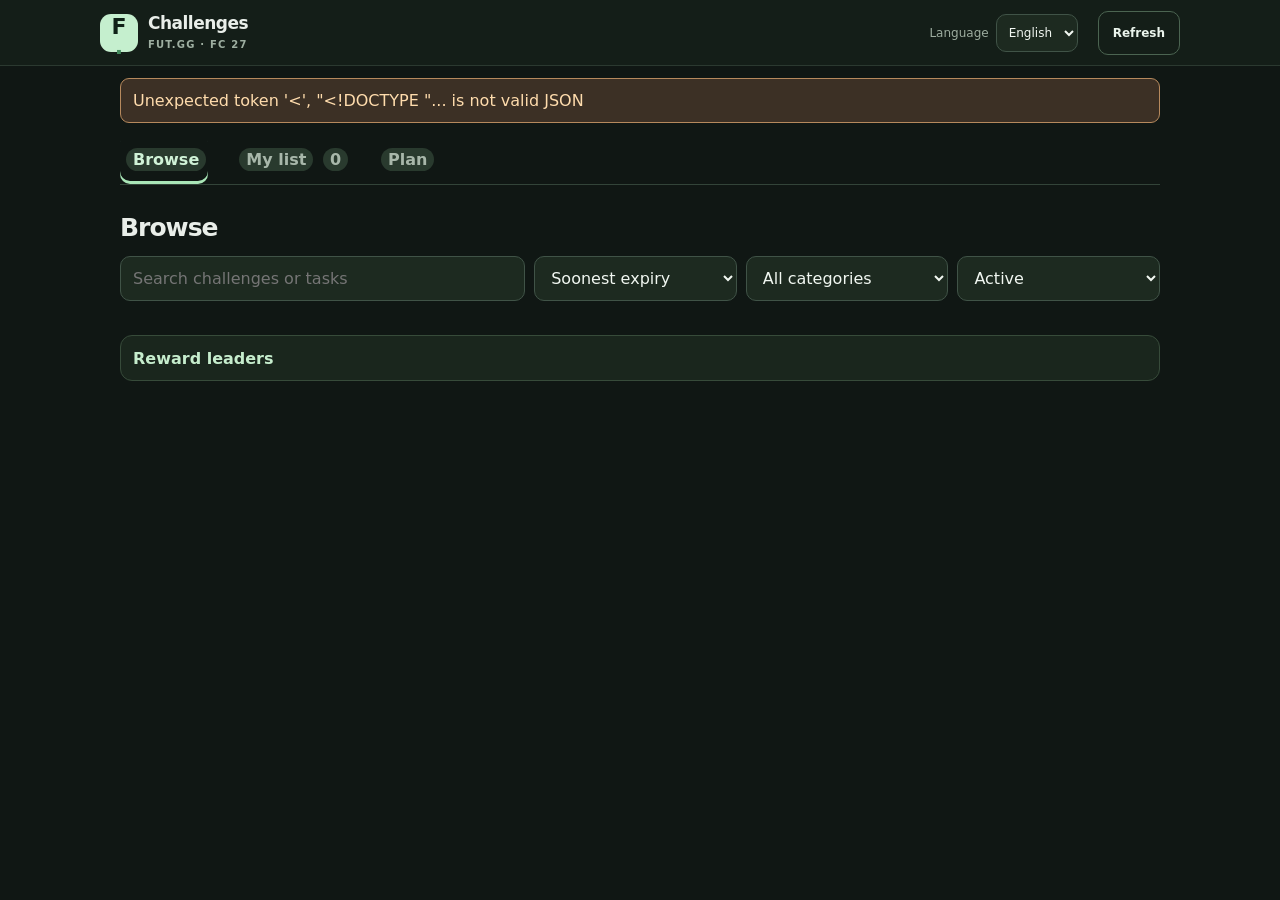
==== commit df0ea60d: "Refresh objectives and repair daily publishing" ====
--- a/web/index.html
+++ b/web/index.html
@@ -15,13 +15,10 @@
   </header>
   <main>
     <div id="message" role="status" aria-live="polite"></div>
-    <nav class="tabs" aria-label="Sections" data-i18n-aria-label="Sections"><button data-tab="browse" class="active"><span data-i18n="Browse">Browse</span></button><button data-tab="selected"><span data-i18n="My list">My list</span> <span id="selected-count">0</span></button><button data-tab="plan"><span data-i18n="Plan">Plan</span></button><button data-tab="settings"><span data-i18n="Settings">Settings</span></button></nav>
-    <div id="next-step" class="next-step" aria-live="polite"></div>
+    <nav class="tabs" aria-label="Sections" data-i18n-aria-label="Sections"><button data-tab="browse" class="active"><span data-i18n="Browse">Browse</span></button><button data-tab="selected"><span data-i18n="My list">My list</span> <span id="selected-count">0</span></button><button data-tab="plan"><span data-i18n="Plan">Plan</span></button></nav>
     <section id="browse" class="panel active"><div class="section-heading"><h2 data-i18n="Browse">Browse</h2><span id="result-count" class="result-count"></span></div><div class="filters"><input id="search" type="search" placeholder="Search challenges or tasks" aria-label="Search challenges" data-i18n-placeholder="Search challenges or tasks" data-i18n-aria-label="Search challenges"><select id="sort" aria-label="Sort challenges" data-i18n-aria-label="Sort challenges"><option value="soonest" data-i18n="Soonest expiry">Soonest expiry</option><option value="rating" data-i18n="Highest player rating">Highest player rating</option><option value="coins" data-i18n="Most coins">Most coins</option><option value="pack" data-i18n="Best pack quality">Best pack quality</option></select><select id="category" aria-label="Category" data-i18n-aria-label="Category"><option value="" data-i18n="All categories">All categories</option></select><select id="availability" aria-label="Availability" data-i18n-aria-label="Availability"><option value="active" data-i18n="Active">Active</option><option value="all" data-i18n="All availability">All availability</option><option value="upcoming" data-i18n="Upcoming">Upcoming</option><option value="expired" data-i18n="Expired">Expired</option></select></div><div id="reward-filters" class="reward-filters" aria-label="Reward type" data-i18n-aria-label="Reward type"></div><details class="browse-insights"><summary data-i18n="Reward leaders">Reward leaders</summary><div id="reward-leaders"></div></details><div id="source-changes"></div><div id="browse-list" class="cards"></div></section>
-    <section id="selected" class="panel"><div class="section-heading"><h2 data-i18n="My list">My list</h2></div><div id="selected-summary"></div><div id="selected-list" class="cards"></div></section>
-    <section id="plan" class="panel"><div class="section-heading"><h2 data-i18n="Plan">Plan</h2></div><div id="plan-summary"></div><div id="plan-runs" class="plan-runs"></div><div id="plan-extra"></div></section>
-    <section id="settings" class="panel"><div class="section-heading"><h2 data-i18n="Modes & cycles">Modes & cycles</h2></div><p class="settings-intro" data-i18n="Choose modes you can play. Exclude a mode to keep it out of the plan.">Choose modes you can play. Exclude a mode to keep it out of the plan.</p><form id="settings-form"><div id="modes" class="mode-grid"></div><h3 data-i18n="Current cycle starts">Current cycle starts</h3><p class="fine" data-i18n="Enter a verified UTC start for each daily or weekly challenge before saving progress.">Enter a verified UTC start for each daily or weekly challenge before saving progress.</p><p class="fine cycle-guidance" data-i18n="Use the start shown or confirmed in FC 27; do not estimate it from the listing expiry.">Use the start shown or confirmed in FC 27; do not estimate it from the listing expiry.</p><div id="cycles" class="cycle-grid"></div><span id="settings-dirty" class="fine" role="status"></span><button type="submit" class="primary" data-i18n="Save settings">Save settings</button></form><div id="backup-controls"></div></section>
+    <section id="selected" class="panel"><div class="section-heading"><h2 data-i18n="My list">My list</h2></div><div id="selected-summary"></div><div id="selected-list" class="cards"></div><div id="backup-controls"></div></section>
+    <section id="plan" class="panel"><div class="section-heading"><h2 data-i18n="Plan">Plan</h2></div><div id="plan-advice"></div></section>
   </main>
-  <dialog id="checkin-dialog" aria-labelledby="checkin-title"><form id="checkin-form" method="dialog"><h2 id="checkin-title" data-i18n="Record a match">Record a match</h2><p class="fine" data-i18n="Enter the match stats once, then mark every task this match advanced.">Enter the match stats once, then mark every task this match advanced.</p><div id="checkin-content"></div><p id="checkin-error" class="cycle-error" role="alert"></p><div class="checkin-actions"><button type="button" class="ghost" id="checkin-cancel" data-i18n="Cancel">Cancel</button><button type="submit" class="primary" data-i18n="Save match progress">Save match progress</button></div></form></dialog>
   </body>
 </html>
--- a/web/style.css
+++ b/web/style.css
@@ -33,3 +33,6 @@
 .complete-state{border:1px solid #4b7654;background:linear-gradient(120deg,#203a28,#19261d);border-radius:15px;padding:17px;margin:16px 0}.complete-state strong{font-size:20px;color:#c4f0cc}.complete-state p{line-height:1.5;color:#c2d4c4}.cycle-guidance{margin-top:-8px;line-height:1.5}.cycle-row{cursor:auto}.cycle-row input{cursor:text}.cycle-local{direction:ltr;text-align:left}.cycle-preview{color:#c3e4c8;overflow-wrap:anywhere}.cycle-error{color:#ffb9aa;line-height:1.4}.cycle-row input[aria-invalid="true"]{border-color:#ff9f8b;box-shadow:0 0 0 1px #ff9f8b}.cycle-cue{margin-inline-start:4px;background:#2a3b30;color:#c7e4cc}.completion-hint{margin:0 0 3px!important;color:#c6dfc9!important}.completion-hint[hidden]{display:none}
 dialog{width:min(560px,calc(100vw - 24px));max-height:90dvh;overflow:auto;border:1px solid #58775d;border-radius:16px;background:#16221a;color:#e9eee9;padding:20px;box-shadow:0 24px 80px #000a}dialog::backdrop{background:#07100bba}dialog h2{font-size:22px}dialog h3{margin:17px 0 9px;font-size:15px}.checkin-stats{display:grid;grid-template-columns:1fr 1fr;gap:10px}.checkin-task-list{display:grid;gap:7px}.checkin-task{display:flex;align-items:flex-start;gap:9px;border:1px solid #3b5340;border-radius:9px;padding:10px;line-height:1.4;font-size:13px;color:#dce9dd}.checkin-task input{margin-top:2px;width:18px;height:18px;accent-color:#a9e6b7;flex:none}.checkin-actions{display:flex;justify-content:flex-end;gap:9px;margin-top:17px}.plan-checkin{width:100%;margin-top:11px;border-color:#6a966f;background:#2b4430}.checkin-cumulative{border-top:1px solid #3c5140;margin-top:14px}.checkin-cumulative p{line-height:1.45;margin:7px 0}@media(max-width:430px){dialog{padding:15px}.checkin-stats{grid-template-columns:1fr}.checkin-actions{flex-direction:column-reverse}.checkin-actions button{width:100%}}
 .cycle-history{margin-top:11px;border-top:1px solid #344637;padding-top:4px}.cycle-history>summary{cursor:pointer;min-height:42px;display:flex;align-items:center;color:#c6edcd;font-weight:700}.cycle-history-period{border-top:1px solid #344637;padding:8px 0}.cycle-history-period h4{margin:4px 0 7px;font-size:12px;color:#bdd6c1}.cycle-history-period p{margin:6px 0;line-height:1.45}
+.plan-advice-card{border:1px solid #83ca94;border-radius:16px;background:linear-gradient(145deg,#24402b,#1a291f 75%);padding:18px;margin:0 0 16px}.plan-advice-card h3{margin:0 0 10px;font-size:17px}.plan-advice-list{margin:0 0 18px;padding-inline-start:25px}.plan-advice-list li{padding:5px 0;line-height:1.4}.plan-advice-action{border:0;background:transparent;text-align:start;padding:0;color:#e9f5e9;font-size:15px;line-height:1.4;text-decoration:underline;text-decoration-color:#729b7b;text-underline-offset:3px}.plan-recipe{font-size:16px;font-weight:700;line-height:1.55;margin:0 0 5px}.plan-details{border:1px solid #3b5140;border-radius:13px;padding:0 14px}.plan-details>summary{cursor:pointer;min-height:48px;display:flex;align-items:center;color:#bcebc5;font-weight:750}.plan-details[open]>summary{border-bottom:1px solid #3b5140;margin-bottom:16px}
+.plan-recipe-mode{font-size:13px;color:#a9ddb5;margin:10px 0 3px}
+.plan-bullets{list-style:disc;padding-inline-start:23px;margin:4px 0 20px;max-width:700px}.plan-bullets li{font-size:17px;line-height:1.5;padding:0 0 14px 2px;color:#e9f5e9}.plan-bullets li::marker{color:#a9e6b7}
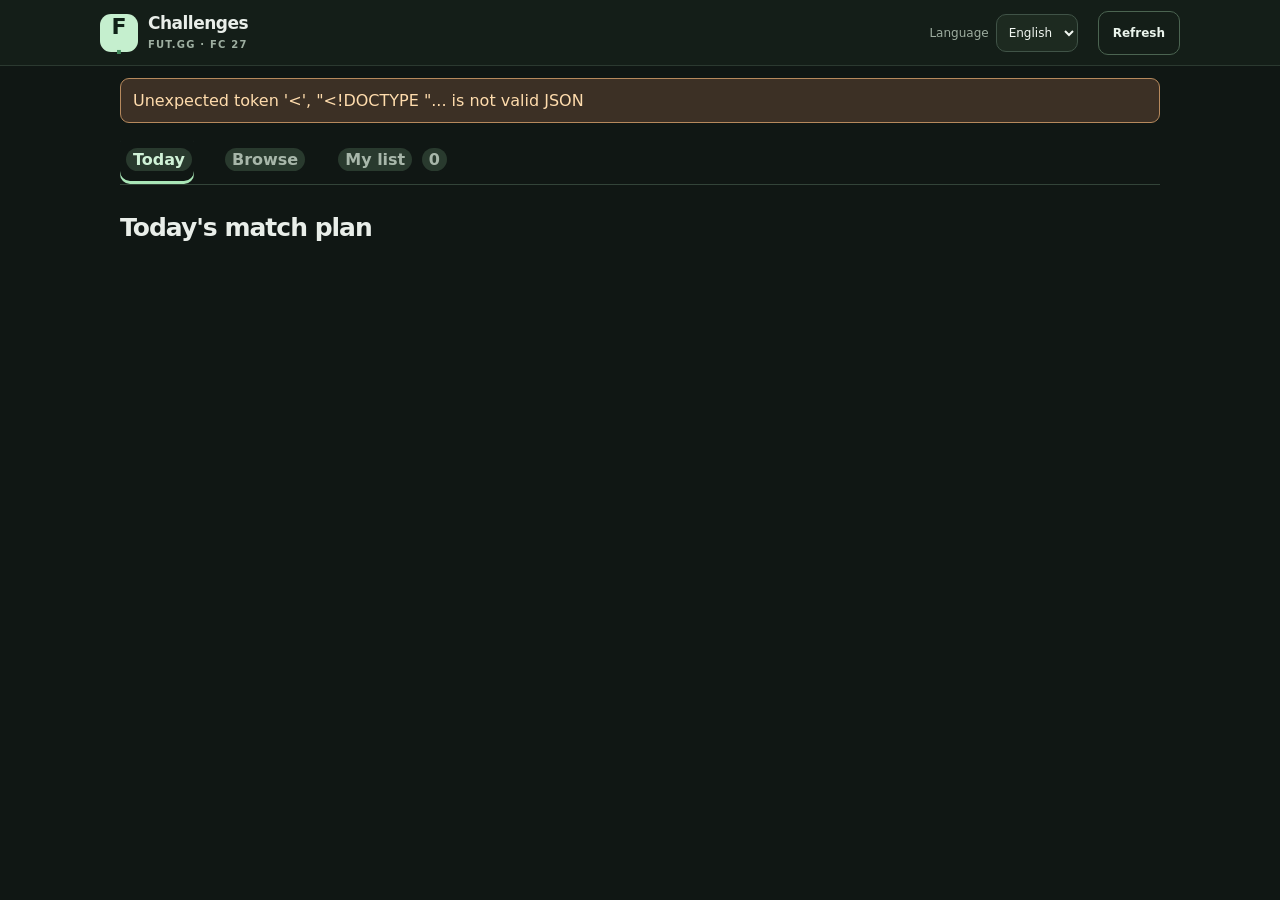
==== commit cd6304cd: "Replace planner with daily game itinerary" ====
--- a/web/index.html
+++ b/web/index.html
@@ -15,10 +15,10 @@
   </header>
   <main>
     <div id="message" role="status" aria-live="polite"></div>
-    <nav class="tabs" aria-label="Sections" data-i18n-aria-label="Sections"><button data-tab="browse" class="active"><span data-i18n="Browse">Browse</span></button><button data-tab="selected"><span data-i18n="My list">My list</span> <span id="selected-count">0</span></button><button data-tab="plan"><span data-i18n="Plan">Plan</span></button></nav>
-    <section id="browse" class="panel active"><div class="section-heading"><h2 data-i18n="Browse">Browse</h2><span id="result-count" class="result-count"></span></div><div class="filters"><input id="search" type="search" placeholder="Search challenges or tasks" aria-label="Search challenges" data-i18n-placeholder="Search challenges or tasks" data-i18n-aria-label="Search challenges"><select id="sort" aria-label="Sort challenges" data-i18n-aria-label="Sort challenges"><option value="soonest" data-i18n="Soonest expiry">Soonest expiry</option><option value="rating" data-i18n="Highest player rating">Highest player rating</option><option value="coins" data-i18n="Most coins">Most coins</option><option value="pack" data-i18n="Best pack quality">Best pack quality</option></select><select id="category" aria-label="Category" data-i18n-aria-label="Category"><option value="" data-i18n="All categories">All categories</option></select><select id="availability" aria-label="Availability" data-i18n-aria-label="Availability"><option value="active" data-i18n="Active">Active</option><option value="all" data-i18n="All availability">All availability</option><option value="upcoming" data-i18n="Upcoming">Upcoming</option><option value="expired" data-i18n="Expired">Expired</option></select></div><div id="reward-filters" class="reward-filters" aria-label="Reward type" data-i18n-aria-label="Reward type"></div><details class="browse-insights"><summary data-i18n="Reward leaders">Reward leaders</summary><div id="reward-leaders"></div></details><div id="source-changes"></div><div id="browse-list" class="cards"></div></section>
+    <nav class="tabs" aria-label="Sections" data-i18n-aria-label="Sections"><button data-tab="daily" class="active"><span data-i18n="Today">Today</span></button><button data-tab="browse"><span data-i18n="Browse">Browse</span></button><button data-tab="selected"><span data-i18n="My list">My list</span> <span id="selected-count">0</span></button></nav>
+    <section id="daily" class="panel active"><div class="section-heading"><h2 data-i18n="Today's match plan">Today's match plan</h2></div><div id="daily-planner"></div></section>
+    <section id="browse" class="panel"><div class="section-heading"><h2 data-i18n="Browse">Browse</h2><span id="result-count" class="result-count"></span></div><div class="filters"><input id="search" type="search" placeholder="Search challenges or tasks" aria-label="Search challenges" data-i18n-placeholder="Search challenges or tasks" data-i18n-aria-label="Search challenges"><select id="sort" aria-label="Sort challenges" data-i18n-aria-label="Sort challenges"><option value="soonest" data-i18n="Soonest expiry">Soonest expiry</option><option value="rating" data-i18n="Highest player rating">Highest player rating</option><option value="coins" data-i18n="Most coins">Most coins</option><option value="pack" data-i18n="Best pack quality">Best pack quality</option></select><select id="category" aria-label="Category" data-i18n-aria-label="Category"><option value="" data-i18n="All categories">All categories</option></select><select id="availability" aria-label="Availability" data-i18n-aria-label="Availability"><option value="active" data-i18n="Active">Active</option><option value="all" data-i18n="All availability">All availability</option><option value="upcoming" data-i18n="Upcoming">Upcoming</option><option value="expired" data-i18n="Expired">Expired</option></select></div><div id="reward-filters" class="reward-filters" aria-label="Reward type" data-i18n-aria-label="Reward type"></div><details class="browse-insights"><summary data-i18n="Reward leaders">Reward leaders</summary><div id="reward-leaders"></div></details><div id="source-changes"></div><div id="browse-list" class="cards"></div></section>
     <section id="selected" class="panel"><div class="section-heading"><h2 data-i18n="My list">My list</h2></div><div id="selected-summary"></div><div id="selected-list" class="cards"></div><div id="backup-controls"></div></section>
-    <section id="plan" class="panel"><div class="section-heading"><h2 data-i18n="Plan">Plan</h2></div><div id="plan-advice"></div></section>
   </main>
   </body>
 </html>
--- a/web/style.css
+++ b/web/style.css
@@ -2,37 +2,23 @@
 .reward-heading{font-size:15px;margin:1px 0 10px;color:#d7eada}.leader-grid{display:grid;grid-template-columns:repeat(2,minmax(0,1fr));gap:9px}.leader{text-align:left;background:#273d2c;border-color:#53715a;padding:12px;min-height:105px;display:flex;flex-direction:column;align-items:start;gap:4px}.leader small{color:#a4d3af;letter-spacing:.08em;font-size:10px;font-weight:800}.leader strong{font-size:20px;letter-spacing:-.03em;line-height:1.1;color:#eff9ee}.leader span{font-size:12px;color:#bbcebf;line-height:1.25}.leader-note{font-size:12px;color:#9fb4a3;margin:8px 0 14px;line-height:1.4}.reward-filters{display:flex;gap:8px;overflow-x:auto;margin:0 0 14px;padding-bottom:2px;scrollbar-width:none}.reward-filters button{flex:none;border-radius:999px;padding:8px 13px;min-height:42px;font-size:13px}.reward-filters button.active{background:#b8e9c2;border-color:#b8e9c2;color:#102016}.prize-caption{font-size:10px!important;letter-spacing:.08em;color:#9bbca2!important;font-weight:800;margin:0 0 3px!important}.reward-metrics{display:flex;flex-wrap:wrap;gap:6px;margin-top:9px}.reward-metric{border:1px solid #466449;border-radius:7px;background:#203426;color:#d8efd9;font-size:12px;font-weight:750;padding:6px 8px}@media(max-width:420px){.leader{min-height:112px}.leader strong{font-size:18px}}
 .reward-filters button{padding:8px 10px}
 .browse-insights{border:1px solid #374b3a;border-radius:12px;background:#1a261d;margin:0 0 14px;padding:0 12px}.browse-insights summary{cursor:pointer;color:#c6edcd;font-weight:700;min-height:44px;display:flex;align-items:center}.browse-insights[open] summary{margin-bottom:8px}.browse-insights .leader-note{margin-bottom:12px}
-.plan-note{margin:-4px 0 14px;line-height:1.4}
-.plan-route>h3{margin:0 0 7px}.plan-condition{border-top:1px solid #3d5040;padding:11px 0 3px}.plan-condition:first-of-type{margin-top:9px}.plan-condition strong{display:inline-block;background:#294237;color:#c8ebd0;border-radius:7px;padding:5px 8px;font-size:12px}.plan-condition p{margin:7px 0 3px}
+
+
 .language-control{display:flex;align-items:center;gap:7px;white-space:nowrap}.language-control select{min-height:38px;padding:5px 8px}.top-actions{flex-wrap:wrap;justify-content:flex-end}
 [dir=rtl] .category{margin-right:0;margin-left:auto}[dir=rtl] .tabs span{margin-left:0;margin-right:4px}[dir=rtl] .leader{text-align:right}[dir=rtl] .task-controls input[type=number],[dir=rtl] .deadline-form input,[dir=rtl] .cycle-row input{direction:ltr;text-align:left}[dir=rtl] .brand small{letter-spacing:0}
 @media(max-width:520px){.language-control>span{display:none}.top-actions{gap:6px}.language-control select{max-width:100px}}
 .original-source{border-inline-start:2px solid #526c57;padding-inline-start:9px;text-align:start;overflow-wrap:anywhere}
 .backup-actions{display:flex;flex-wrap:wrap;align-items:center;gap:10px}.backup-upload{display:grid;gap:5px;font-size:13px}.backup-upload input{max-width:280px}
 @media(max-width:520px){.tabs{display:grid;grid-template-columns:repeat(4,minmax(0,1fr));gap:0;overflow:visible}.tabs button{min-width:0;padding:12px 0;white-space:nowrap;overflow-wrap:normal;font-size:14px}}@media(max-width:370px){.tabs button{font-size:12px}.tabs button span{padding-inline:4px}}
-.plan-total{display:flex;align-items:baseline;gap:10px;color:#d7eedd;font-weight:750}.plan-total strong{font-size:30px;line-height:1}.plan-caveat{margin:5px 0 20px;line-height:1.5}.plan-runs{display:grid;gap:11px}.plan-run{min-width:0;border:1px solid #38513d;border-radius:17px;background:#1a261d;padding:17px;overflow-wrap:anywhere}.plan-next{border-color:#83ca94;background:linear-gradient(145deg,#24402b,#1a291f 72%)}.plan-kicker{display:block;color:#a4dfb3;font-size:11px;font-weight:850;letter-spacing:.12em;text-transform:uppercase;margin-bottom:9px}.plan-run-heading{display:flex;align-items:baseline;gap:8px}.plan-run-number{font-size:39px;line-height:1;font-variant-numeric:tabular-nums;letter-spacing:-.06em}.plan-run-title{font-weight:700;color:#d6e8d8}.plan-mode{font-size:18px;font-weight:800;line-height:1.3;margin:8px 0 14px;color:#f3fff2}.plan-route-choice{display:grid;gap:6px;font-size:12px;font-weight:700;color:#adcaaf;margin-bottom:14px}.plan-route-choice select{width:100%;font-size:14px}.plan-setup{display:grid;gap:8px;background:#233829;border:1px solid #3c6244;border-radius:11px;padding:10px 12px;margin:12px 0}.plan-setup>div{display:grid;gap:3px}.plan-setup-label{font-size:10px;font-weight:800;letter-spacing:.1em;text-transform:uppercase;color:#a5d4af}.plan-setup strong{font-size:14px;line-height:1.35}.plan-checklist h4{font-size:11px;color:#a7c7ad;letter-spacing:.1em;text-transform:uppercase;margin:16px 0 4px}.plan-task{border-top:1px solid #3a5040;min-width:0}.plan-task summary{list-style:none;cursor:pointer;display:flex;align-items:center;justify-content:space-between;gap:8px;min-height:48px;padding:8px 0;color:#e9f5e9}.plan-task summary::-webkit-details-marker{display:none}.plan-task summary::before{content:'□';font-size:22px;line-height:1;color:#a5d5ad;flex:none}.plan-task[open] summary::before{content:'▣'}.plan-task-action{flex:1;min-width:0;font-size:14px;font-weight:680;line-height:1.35}.plan-task-count{font-size:11px;white-space:nowrap;color:#d2ead6;background:#31503a;border-radius:7px;padding:5px 7px}.plan-task>p{line-height:1.5;margin:4px 0 10px}.plan-conditions{font-size:12px;color:#aac1ad;padding-inline-start:18px;margin:2px 0 12px;line-height:1.5}.plan-subdetails{border-top:1px solid #3a5040;padding-top:2px}.plan-subdetails>summary,.plan-extra-section>summary{cursor:pointer;min-height:46px;display:flex;align-items:center;color:#bcebc5;font-size:13px;font-weight:750;list-style:none}.plan-subdetails>summary::before,.plan-extra-section>summary::before{content:'＋';margin-inline-end:8px;font-size:16px}.plan-subdetails[open]>summary::before,.plan-extra-section[open]>summary::before{content:'−'}.plan-subdetails>summary::-webkit-details-marker,.plan-extra-section>summary::-webkit-details-marker{display:none}.plan-subdetails>p{line-height:1.5;margin:4px 0 10px}.plan-extra-section{border:1px solid #3b5140;border-radius:13px;background:#1a261d;margin-top:10px;padding:0 14px}.plan-extra-section:first-child{margin-top:20px}.plan-extra-row{border-top:1px solid #354a3a;padding:12px 0;display:grid;gap:5px;font-size:13px;line-height:1.4;overflow-wrap:anywhere}.plan-extra-row p{margin:0}.plan-extra-row .reason-list{margin:0}.plan-runs>.ghost{justify-self:start}@media(min-width:760px){.plan-runs{grid-template-columns:repeat(2,minmax(0,1fr))}.plan-next{grid-column:1/-1}}
-.plan-task summary::before{content:'';width:7px;height:7px;border-inline-end:2px solid #a5d5ad;border-bottom:2px solid #a5d5ad;transform:rotate(-45deg);margin-inline:2px 5px}.plan-task[open] summary::before{content:'';transform:rotate(45deg)}[dir=rtl] .plan-task summary::before{transform:rotate(135deg)}[dir=rtl] .plan-task[open] summary::before{transform:rotate(45deg)}.plan-subdetails>summary::before,.plan-extra-section>summary::before{content:'›';font-size:22px;line-height:1;transform:none}.plan-subdetails[open]>summary::before,.plan-extra-section[open]>summary::before{content:'›';transform:rotate(90deg)}[dir=rtl] .plan-subdetails>summary::before,[dir=rtl] .plan-extra-section>summary::before{transform:rotate(180deg)}[dir=rtl] .plan-subdetails[open]>summary::before,[dir=rtl] .plan-extra-section[open]>summary::before{transform:rotate(90deg)}.plan-progress{width:100%;margin-top:12px;background:#283d2d;border-color:#51745a;font-size:13px}
-.plan-mode{font-size:15px;font-weight:750;margin:6px 0 11px;line-height:1.4}
-.plan-priority{display:grid;gap:3px;border-inline-start:3px solid #a6e3b4;padding:4px 0 4px 10px;margin:0 0 13px}
-[dir=rtl] .plan-priority{padding:4px 10px 4px 0}
-.plan-priority strong{font-size:15px;line-height:1.3}.plan-priority .fine{font-size:11px}
-.plan-setup{gap:6px;margin:9px 0;padding:9px 11px}
-.plan-setup strong{font-size:13px;font-weight:680}.plan-setup p{margin:2px 0 0;line-height:1.35}
-.plan-targets h4,.plan-other-title{font-size:11px;color:#a7c7ad;letter-spacing:.08em;text-transform:uppercase;margin:14px 0 4px}
-.plan-other-title{text-transform:none;font-size:13px;letter-spacing:0;color:#e1f1e3;margin:12px 0 3px}
-.plan-task-action{font-size:13px}.plan-task summary{min-height:46px}.plan-task-count{font-size:11px}
-.plan-cycle-alert{border:1px solid #9e8051;background:#302b21;border-radius:13px;padding:12px;margin:12px 0 17px}
-.plan-cycle-alert>strong{display:block;color:#ffe2aa;font-size:14px;line-height:1.35}
-.plan-cycle-alert p{margin:6px 0 10px;line-height:1.4}.plan-cycle-alert>button{width:100%;border-color:#ac915e;background:#4b3d2b;font-size:13px}
-.plan-cycle-alert>.plan-subdetails{margin-top:8px;border-color:#6b5637}.plan-cycle-alert>.plan-subdetails>summary{color:#f0d6a6}
-.plan-cycle-teaser{display:block;width:100%;min-height:42px;text-align:start;margin:-5px 0 14px;padding:8px 11px;border-color:#9e8051;background:#302b21;color:#ffe2aa;font-size:12px;line-height:1.3}
-.plan-setup{padding:8px 10px;gap:4px}.plan-setup>div{display:flex;align-items:baseline;gap:8px;flex-wrap:wrap}.plan-setup-label{flex:none}
-.plan-setup strong{font-size:13px;line-height:1.3}.plan-priority{margin-bottom:9px}.plan-priority .fine{margin:0}
-.next-step{margin:16px 0 4px;border:1px solid #47694d;background:linear-gradient(115deg,#203628,#19261d);border-radius:16px;padding:15px 17px}.journey-steps{display:flex;flex-wrap:wrap;gap:6px;margin-bottom:13px}.journey-step{color:#adc2b0;background:#26382a;border:1px solid #38503d;border-radius:999px;font-size:11px;font-weight:700;padding:5px 9px}.journey-step.current{background:#b8e9c2;border-color:#b8e9c2;color:#112519}.next-step-body{display:flex;align-items:center;justify-content:space-between;gap:14px}.next-step-body strong{display:block;color:#a9e6b7;font-size:12px;text-transform:uppercase;letter-spacing:.08em}.next-step-body p{margin:4px 0 0;line-height:1.4;font-size:15px}.next-step-body button{flex:none}.selected-overview{display:flex;align-items:center;justify-content:space-between;gap:12px;border:1px solid #405b45;border-radius:12px;background:#1c2d21;padding:12px 15px;margin-bottom:14px}.selected-overview strong,.selected-overview span{display:block}.selected-overview span{font-size:12px;color:#b4c7b7;margin-top:3px}.group-progress{display:grid;gap:5px;margin:-2px 0 12px;font-size:12px;color:#bdd1bf}.group-progress progress{width:100%;height:7px;accent-color:#a9e6b7}.task:focus{outline:2px solid #a9e6b7;outline-offset:3px;border-radius:4px}.task-controls .count-label{display:grid;gap:4px;font-size:12px;color:#c3d0c4}.task-controls .count-label input{width:88px}.plan-task-link{font-size:12px;min-height:36px;padding:6px 10px;margin:5px 6px 10px 0}.plan-extra-row .plan-task-link{justify-self:start}.settings-intro{color:#bfd0c2;line-height:1.5;margin:0}.cycle-section{display:grid;grid-template-columns:repeat(auto-fit,minmax(270px,1fr));gap:10px}.cycle-section h4,.cycle-section>.fine{grid-column:1/-1;margin:0}.cycle-other{grid-column:1/-1;border:1px solid #3a4d3e;border-radius:10px;padding:0 12px}.cycle-other>summary{cursor:pointer;min-height:46px;display:flex;align-items:center;color:#c6edcd;font-weight:700}.cycle-other .cycle-row{margin-bottom:10px}#settings-dirty:not(:empty){display:inline-block;margin:0 10px 0 0;color:#ffdcad}#settings-form.dirty>button[type=submit]{box-shadow:0 0 0 2px #8dcf9b}@media(max-width:520px){.next-step{padding:13px}.next-step-body,.selected-overview{align-items:stretch;flex-direction:column}.next-step-body button,.selected-overview button{width:100%}.journey-step{font-size:10px;padding:4px 7px}}
-.plan-source-item{border-top:1px solid #344637;padding:7px 0}.plan-source-item:first-of-type{border-top:0}.plan-source-item p{margin:5px 0}.plan-source-item .plan-task-link{margin-bottom:5px}
+@media(min-width:760px){}
+
+
+.next-step{margin:16px 0 4px;border:1px solid #47694d;background:linear-gradient(115deg,#203628,#19261d);border-radius:16px;padding:15px 17px}.journey-steps{display:flex;flex-wrap:wrap;gap:6px;margin-bottom:13px}.journey-step{color:#adc2b0;background:#26382a;border:1px solid #38503d;border-radius:999px;font-size:11px;font-weight:700;padding:5px 9px}.journey-step.current{background:#b8e9c2;border-color:#b8e9c2;color:#112519}.next-step-body{display:flex;align-items:center;justify-content:space-between;gap:14px}.next-step-body strong{display:block;color:#a9e6b7;font-size:12px;text-transform:uppercase;letter-spacing:.08em}.next-step-body p{margin:4px 0 0;line-height:1.4;font-size:15px}.next-step-body button{flex:none}.selected-overview{display:flex;align-items:center;justify-content:space-between;gap:12px;border:1px solid #405b45;border-radius:12px;background:#1c2d21;padding:12px 15px;margin-bottom:14px}.selected-overview strong,.selected-overview span{display:block}.selected-overview span{font-size:12px;color:#b4c7b7;margin-top:3px}.group-progress{display:grid;gap:5px;margin:-2px 0 12px;font-size:12px;color:#bdd1bf}.group-progress progress{width:100%;height:7px;accent-color:#a9e6b7}.task:focus{outline:2px solid #a9e6b7;outline-offset:3px;border-radius:4px}.task-controls .count-label{display:grid;gap:4px;font-size:12px;color:#c3d0c4}.task-controls .count-label input{width:88px}.settings-intro{color:#bfd0c2;line-height:1.5;margin:0}.cycle-section{display:grid;grid-template-columns:repeat(auto-fit,minmax(270px,1fr));gap:10px}.cycle-section h4,.cycle-section>.fine{grid-column:1/-1;margin:0}.cycle-other{grid-column:1/-1;border:1px solid #3a4d3e;border-radius:10px;padding:0 12px}.cycle-other>summary{cursor:pointer;min-height:46px;display:flex;align-items:center;color:#c6edcd;font-weight:700}.cycle-other .cycle-row{margin-bottom:10px}#settings-dirty:not(:empty){display:inline-block;margin:0 10px 0 0;color:#ffdcad}#settings-form.dirty>button[type=submit]{box-shadow:0 0 0 2px #8dcf9b}@media(max-width:520px){.next-step{padding:13px}.next-step-body,.selected-overview{align-items:stretch;flex-direction:column}.next-step-body button,.selected-overview button{width:100%}.journey-step{font-size:10px;padding:4px 7px}}
+
 .complete-state{border:1px solid #4b7654;background:linear-gradient(120deg,#203a28,#19261d);border-radius:15px;padding:17px;margin:16px 0}.complete-state strong{font-size:20px;color:#c4f0cc}.complete-state p{line-height:1.5;color:#c2d4c4}.cycle-guidance{margin-top:-8px;line-height:1.5}.cycle-row{cursor:auto}.cycle-row input{cursor:text}.cycle-local{direction:ltr;text-align:left}.cycle-preview{color:#c3e4c8;overflow-wrap:anywhere}.cycle-error{color:#ffb9aa;line-height:1.4}.cycle-row input[aria-invalid="true"]{border-color:#ff9f8b;box-shadow:0 0 0 1px #ff9f8b}.cycle-cue{margin-inline-start:4px;background:#2a3b30;color:#c7e4cc}.completion-hint{margin:0 0 3px!important;color:#c6dfc9!important}.completion-hint[hidden]{display:none}
-dialog{width:min(560px,calc(100vw - 24px));max-height:90dvh;overflow:auto;border:1px solid #58775d;border-radius:16px;background:#16221a;color:#e9eee9;padding:20px;box-shadow:0 24px 80px #000a}dialog::backdrop{background:#07100bba}dialog h2{font-size:22px}dialog h3{margin:17px 0 9px;font-size:15px}.checkin-stats{display:grid;grid-template-columns:1fr 1fr;gap:10px}.checkin-task-list{display:grid;gap:7px}.checkin-task{display:flex;align-items:flex-start;gap:9px;border:1px solid #3b5340;border-radius:9px;padding:10px;line-height:1.4;font-size:13px;color:#dce9dd}.checkin-task input{margin-top:2px;width:18px;height:18px;accent-color:#a9e6b7;flex:none}.checkin-actions{display:flex;justify-content:flex-end;gap:9px;margin-top:17px}.plan-checkin{width:100%;margin-top:11px;border-color:#6a966f;background:#2b4430}.checkin-cumulative{border-top:1px solid #3c5140;margin-top:14px}.checkin-cumulative p{line-height:1.45;margin:7px 0}@media(max-width:430px){dialog{padding:15px}.checkin-stats{grid-template-columns:1fr}.checkin-actions{flex-direction:column-reverse}.checkin-actions button{width:100%}}
+dialog{width:min(560px,calc(100vw - 24px));max-height:90dvh;overflow:auto;border:1px solid #58775d;border-radius:16px;background:#16221a;color:#e9eee9;padding:20px;box-shadow:0 24px 80px #000a}dialog::backdrop{background:#07100bba}dialog h2{font-size:22px}dialog h3{margin:17px 0 9px;font-size:15px}.checkin-stats{display:grid;grid-template-columns:1fr 1fr;gap:10px}.checkin-task-list{display:grid;gap:7px}.checkin-task{display:flex;align-items:flex-start;gap:9px;border:1px solid #3b5340;border-radius:9px;padding:10px;line-height:1.4;font-size:13px;color:#dce9dd}.checkin-task input{margin-top:2px;width:18px;height:18px;accent-color:#a9e6b7;flex:none}.checkin-actions{display:flex;justify-content:flex-end;gap:9px;margin-top:17px}.checkin-cumulative{border-top:1px solid #3c5140;margin-top:14px}.checkin-cumulative p{line-height:1.45;margin:7px 0}@media(max-width:430px){dialog{padding:15px}.checkin-stats{grid-template-columns:1fr}.checkin-actions{flex-direction:column-reverse}.checkin-actions button{width:100%}}
 .cycle-history{margin-top:11px;border-top:1px solid #344637;padding-top:4px}.cycle-history>summary{cursor:pointer;min-height:42px;display:flex;align-items:center;color:#c6edcd;font-weight:700}.cycle-history-period{border-top:1px solid #344637;padding:8px 0}.cycle-history-period h4{margin:4px 0 7px;font-size:12px;color:#bdd6c1}.cycle-history-period p{margin:6px 0;line-height:1.45}
-.plan-advice-card{border:1px solid #83ca94;border-radius:16px;background:linear-gradient(145deg,#24402b,#1a291f 75%);padding:18px;margin:0 0 16px}.plan-advice-card h3{margin:0 0 10px;font-size:17px}.plan-advice-list{margin:0 0 18px;padding-inline-start:25px}.plan-advice-list li{padding:5px 0;line-height:1.4}.plan-advice-action{border:0;background:transparent;text-align:start;padding:0;color:#e9f5e9;font-size:15px;line-height:1.4;text-decoration:underline;text-decoration-color:#729b7b;text-underline-offset:3px}.plan-recipe{font-size:16px;font-weight:700;line-height:1.55;margin:0 0 5px}.plan-details{border:1px solid #3b5140;border-radius:13px;padding:0 14px}.plan-details>summary{cursor:pointer;min-height:48px;display:flex;align-items:center;color:#bcebc5;font-weight:750}.plan-details[open]>summary{border-bottom:1px solid #3b5140;margin-bottom:16px}
-.plan-recipe-mode{font-size:13px;color:#a9ddb5;margin:10px 0 3px}
-.plan-bullets{list-style:disc;padding-inline-start:23px;margin:4px 0 20px;max-width:700px}.plan-bullets li{font-size:17px;line-height:1.5;padding:0 0 14px 2px;color:#e9f5e9}.plan-bullets li::marker{color:#a9e6b7}
+
+
+
+.daily-controls{display:flex;align-items:end;gap:10px;flex-wrap:wrap;border:1px solid #374b3a;border-radius:14px;background:#1a261d;padding:13px;margin:4px 0 12px}.daily-priority-label{display:grid;gap:5px;font-size:12px;color:#aec6b2;min-width:min(240px,100%)}.daily-priority-label select{width:100%}.daily-mode-settings{flex:1;min-width:200px}.daily-mode-settings>summary{cursor:pointer;color:#c6edcd;min-height:44px;display:flex;align-items:center;font-weight:700}.daily-mode-grid{display:grid;grid-template-columns:repeat(auto-fit,minmax(145px,1fr));gap:6px;padding:4px 0 8px}.daily-mode{display:flex;align-items:center;gap:8px;background:#223327;border-radius:8px;padding:7px 9px;color:#d6e4d8;font-size:12px}.daily-mode input{width:16px;height:16px;min-height:auto;accent-color:#a9e6b7}.daily-caveat,.daily-count{color:#a8bcaa;font-size:13px;line-height:1.45;margin:9px 0 14px}.daily-count{color:#d1e5d3}.daily-score{background:#203427;border:1px solid #3c5942;border-radius:10px;padding:10px 12px;color:#d6ead9;font-size:13px;line-height:1.4}.daily-list{display:grid;gap:11px}.daily-card{border:1px solid #38513d;border-radius:16px;background:#1a261d;padding:15px;min-width:0}.daily-card-head{display:grid;grid-template-columns:42px 1fr;column-gap:11px;align-items:start}.daily-number{grid-row:span 2;display:grid;place-items:center;width:42px;height:42px;border-radius:12px;background:#b8e9c2;color:#102016;font-size:20px}.daily-route{font-size:16px;font-weight:800;color:#f0faf0;line-height:1.3;padding-top:2px}.daily-reason{grid-column:2;color:#a8dcb3;font-size:12px;margin:5px 0 10px}.daily-setup{background:#223829;border:1px solid #3d6245;border-radius:10px;padding:10px 12px;margin:5px 0 10px}.daily-setup strong{font-size:11px;text-transform:uppercase;letter-spacing:.08em;color:#a6d7ae}.daily-setup p{margin:4px 0 0;line-height:1.4}.daily-objectives h3{font-size:11px;color:#a8c9ac;text-transform:uppercase;letter-spacing:.08em;margin:13px 0 5px}.daily-objective{border-top:1px solid #344a38;padding:8px 0}.daily-objective strong{font-size:12px;color:#cce4cf}.daily-objective p{font-size:13px;line-height:1.4;margin:4px 0;color:#e0ebe1}.daily-condition,.daily-objective small{color:#abc3ae!important;font-size:11px!important}.daily-reward{display:block;margin-top:4px}.daily-completion-reward{background:#283b2d;padding:8px;border-radius:8px;color:#d5edd8;font-size:12px}.daily-source-link{border:0;background:transparent;color:#bcebc5;padding:0;min-height:28px;text-decoration:underline;text-underline-offset:2px}.daily-source-link:hover{color:#fff;border:0}.daily-done{width:100%;margin-top:14px;min-height:50px}@media(min-width:760px){.daily-list{grid-template-columns:repeat(2,minmax(0,1fr))}.daily-card{align-self:start}}@media(max-width:520px){.daily-controls{align-items:stretch;flex-direction:column}.daily-controls>button{width:100%}}
